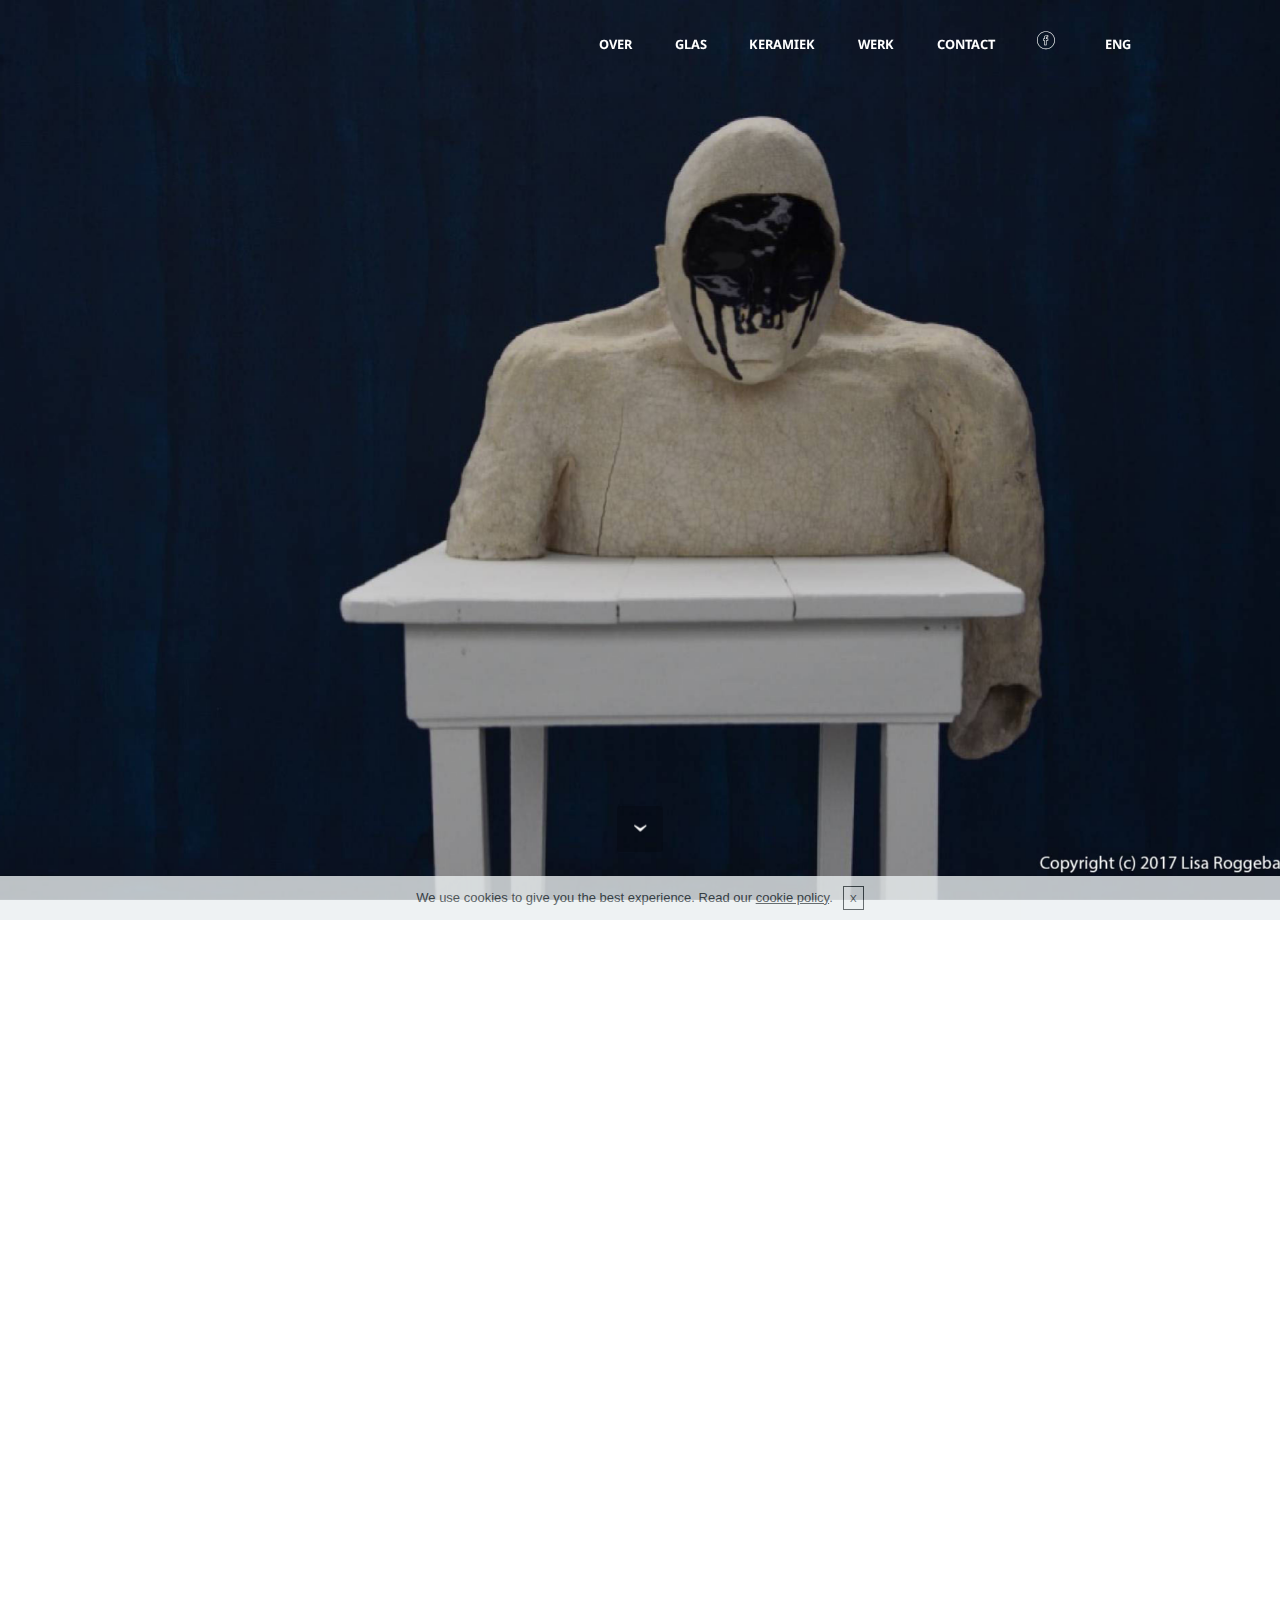
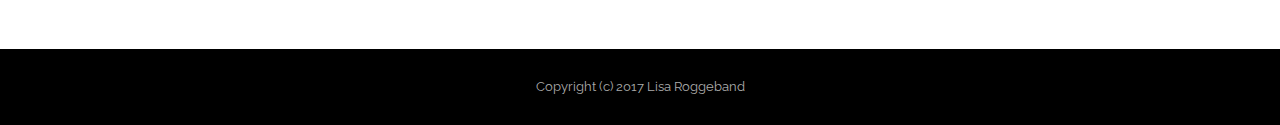
==== page3.html @ a07a929e "create github pages" ====
<!DOCTYPE html>
<html>
<head>
  <!-- Site made with Mobirise Website Builder v3.12.1, https://mobirise.com -->
  <meta charset="UTF-8">
  <meta http-equiv="X-UA-Compatible" content="IE=edge">
  <meta name="generator" content="Mobirise v3.12.1, mobirise.com">
  <meta name="viewport" content="width=device-width, initial-scale=1">
  <link rel="shortcut icon" href="assets/images/logo-v12.png" type="image/x-icon">
  <meta name="description" content="FRAGMENTATION, WORK , SCULPTURES
Copyright (c) 2017 Lisa Roggeband
">
  <title>WORKS</title>
  <link rel="stylesheet" href="https://fonts.googleapis.com/css?family=Lora:400,700,400italic,700italic&amp;subset=latin">
  <link rel="stylesheet" href="https://fonts.googleapis.com/css?family=Montserrat:400,700">
  <link rel="stylesheet" href="https://fonts.googleapis.com/css?family=Raleway:100,100i,200,200i,300,300i,400,400i,500,500i,600,600i,700,700i,800,800i,900,900i">
  <link rel="stylesheet" href="assets/bootstrap-material-design-font/css/material.css">
  <link rel="stylesheet" href="assets/et-line-font-plugin/style.css">
  <link rel="stylesheet" href="assets/tether/tether.min.css">
  <link rel="stylesheet" href="assets/bootstrap/css/bootstrap.min.css">
  <link rel="stylesheet" href="assets/dropdown/css/style.css">
  <link rel="stylesheet" href="assets/animate.css/animate.min.css">
  <link rel="stylesheet" href="assets/theme/css/style.css">
  <link rel="stylesheet" href="assets/mobirise/css/mbr-additional.css" type="text/css">
  
  
  
</head>
<body>

<!-- Google Analytics -->
<script>
  (function(i,s,o,g,r,a,m){i['GoogleAnalyticsObject']=r;i[r]=i[r]||function(){
  (i[r].q=i[r].q||[]).push(arguments)},i[r].l=1*new Date();a=s.createElement(o),
  m=s.getElementsByTagName(o)[0];a.async=1;a.src=g;m.parentNode.insertBefore(a,m)
  })(window,document,'script','https://www.google-analytics.com/analytics.js','ga');

  ga('create', 'UA-92955575-1', 'auto');
  ga('send', 'pageview');

</script>
<!-- /Google Analytics -->


<section id="menu-11">

    <nav class="navbar navbar-dropdown bg-color transparent navbar-fixed-top">
        <div class="container">

            <div class="mbr-table">
                
                <div class="mbr-table-cell">

                    <button class="navbar-toggler pull-xs-right hidden-md-up" type="button" data-toggle="collapse" data-target="#exCollapsingNavbar">
                        <div class="hamburger-icon"></div>
                    </button>

                    <ul class="nav-dropdown collapse pull-xs-right nav navbar-nav navbar-toggleable-sm" id="exCollapsingNavbar"><li class="nav-item"><a class="nav-link link" href="index.html">OVER</a></li><li class="nav-item"><a class="nav-link link" href="page1.html" aria-expanded="false">GLAS</a></li><li class="nav-item"><a class="nav-link link" href="page2.html" aria-expanded="false">KERAMIEK</a></li><li class="nav-item"><a class="nav-link link" href="page3.html" aria-expanded="false">WERK</a></li><li class="nav-item"><a class="nav-link link" href="index.html#form1-2" aria-expanded="false">CONTACT</a></li><li class="nav-item"><a class="nav-link link" href="index.html#form1-2" aria-expanded="false"><span class="etl-icon icon-facebook mbr-iconfont mbr-iconfont-btn"></span></a></li><li class="nav-item"><a class="nav-link link" href="index.html#form1-2" aria-expanded="false">ENG</a></li><li class="nav-item"><a class="nav-link link" href="index.html#form1-2" aria-expanded="false"></a></li></ul>
                    <button hidden="" class="navbar-toggler navbar-close" type="button" data-toggle="collapse" data-target="#exCollapsingNavbar">
                        <div class="close-icon"></div>
                    </button>

                </div>
            </div>

        </div>
    </nav>

</section>

<section class="engine"><a rel="external" href="https://mobirise.com">Site Creator</a></section><section class="mbr-section mbr-section-hero mbr-section-full mbr-parallax-background mbr-section-with-arrow mbr-after-navbar" id="header1-13" style="background-image: url(assets/images/website-lisa-8.jpg);">

    

    <div class="mbr-table-cell">

        <div class="container">
            <div class="row">
                <div class="mbr-section col-md-10">

                    
                    
                    
                </div>
            </div>
        </div>
    </div>

    <div class="mbr-arrow mbr-arrow-floating" aria-hidden="true"><a href="#msg-box5-14"><i class="mbr-arrow-icon"></i></a></div>

</section>

<section class="mbr-section" id="msg-box5-14" style="background-color: rgb(255, 255, 255); padding-top: 0px; padding-bottom: 0px;">

    
    <div class="container">
        <div class="row">
            <div class="mbr-table-md-up">

              

              <div class="mbr-table-cell col-md-5 text-xs-center text-md-right content-size">
                  <h3 class="mbr-section-title display-2"><span style="font-weight: normal;"><em>Zelfportret -&nbsp;</em>2016<br>Keramiek en hout</span></h3>
                  

                  
              </div>


              


              <div class="mbr-table-cell mbr-left-padding-md-up mbr-valign-top col-md-7 image-size" style="width: 50%;">
                  <div class="mbr-figure"><img src="assets/images/website-lisa-9.jpg"></div>
              </div>

            </div>
        </div>
    </div>

</section>

<footer class="mbr-small-footer mbr-section mbr-section-nopadding" id="footer1-12" style="background-color: rgb(0, 0, 0); padding-top: 1.75rem; padding-bottom: 1.75rem;">
    
    <div class="container">
        <p class="text-xs-center">Copyright (c) 2017 Lisa Roggeband</p>
    </div>
</footer>


  <script src="assets/web/assets/jquery/jquery.min.js"></script>
  <script src="assets/tether/tether.min.js"></script>
  <script src="assets/bootstrap/js/bootstrap.min.js"></script>
  <script src="assets/smooth-scroll/smooth-scroll.js"></script>
  <script src="assets/cookies-alert-plugin/cookies-alert-core.js"></script>
  <script src="assets/cookies-alert-plugin/cookies-alert-script.js"></script>
  <script src="assets/dropdown/js/script.min.js"></script>
  <script src="assets/touch-swipe/jquery.touch-swipe.min.js"></script>
  <script src="assets/viewport-checker/jquery.viewportchecker.js"></script>
  <script src="assets/jarallax/jarallax.js"></script>
  <script src="assets/theme/js/script.js"></script>
  
  
  <input name="animation" type="hidden">
  <input name="cookieData" type="hidden" data-cookie-text="We use cookies to give you the best experience. Read our <a href='privacy.html'>cookie policy</a>.">
  </body>
</html>
---- assets/bootstrap-material-design-font/css/material.css ----
@font-face {
  font-family: 'Material-Design-Icons';
  src: url('../fonts/Material-Design-Icons.eot?3ocs8m');
  src: url('../fonts/Material-Design-Icons.eot?#iefix3ocs8m') format('embedded-opentype'), url('../fonts/Material-Design-Icons.woff?3ocs8m') format('woff'), url('../fonts/Material-Design-Icons.ttf?3ocs8m') format('truetype'), url('../fonts/Material-Design-Icons.svg?3ocs8m#Material-Design-Icons') format('svg');
  font-weight: normal;
  font-style: normal;
}
[class^="mdi-"],
[class*="mdi-"] {
  speak: none;
  display: inline-block;
  font-style: normal;
  font-variant:normal;
  font-weight:normal;
  /*font-size:24px;*/
  line-height:1;
  font-family:'Material-Design-Icons' !important;
  text-rendering: auto;
  
  -webkit-font-smoothing: antialiased;
  -moz-osx-font-smoothing: grayscale;
  -webkit-transform: translate(0, 0);
      -ms-transform: translate(0, 0);
          transform: translate(0, 0);
}
[class^="mdi-"]:before,
[class*="mdi-"]:before {
  display: inline-block;
  speak: none;
  text-decoration: inherit;
}
[class^="mdi-"].pull-left,
[class*="mdi-"].pull-left {
  margin-right: .3em;
}
[class^="mdi-"].pull-right,
[class*="mdi-"].pull-right {
  margin-left: .3em;
}
[class^="mdi-"].mdi-lg:before,
[class*="mdi-"].mdi-lg:before,
[class^="mdi-"].mdi-lg:after,
[class*="mdi-"].mdi-lg:after {
  font-size: 1.33333333em;
  line-height: 0.75em;
  vertical-align: -15%;
}
[class^="mdi-"].mdi-2x:before,
[class*="mdi-"].mdi-2x:before,
[class^="mdi-"].mdi-2x:after,
[class*="mdi-"].mdi-2x:after {
  font-size: 2em;
}
[class^="mdi-"].mdi-3x:before,
[class*="mdi-"].mdi-3x:before,
[class^="mdi-"].mdi-3x:after,
[class*="mdi-"].mdi-3x:after {
  font-size: 3em;
}
[class^="mdi-"].mdi-4x:before,
[class*="mdi-"].mdi-4x:before,
[class^="mdi-"].mdi-4x:after,
[class*="mdi-"].mdi-4x:after {
  font-size: 4em;
}
[class^="mdi-"].mdi-5x:before,
[class*="mdi-"].mdi-5x:before,
[class^="mdi-"].mdi-5x:after,
[class*="mdi-"].mdi-5x:after {
  font-size: 5em;
}
[class^="mdi-device-signal-cellular-"]:after,
[class^="mdi-device-battery-"]:after,
[class^="mdi-device-battery-charging-"]:after,
[class^="mdi-device-signal-cellular-connected-no-internet-"]:after,
[class^="mdi-device-signal-wifi-"]:after,
[class^="mdi-device-signal-wifi-statusbar-not-connected"]:after,
.mdi-device-network-wifi:after {
  opacity: .3;
  position: absolute;
  left: 0;
  top: 0;
  z-index: 1;
  display: inline-block;
  speak: none;
  text-decoration: inherit;
}
[class^="mdi-device-signal-cellular-"]:after {
  content: "\e758";
}
[class^="mdi-device-battery-"]:after {
  content: "\e735";
}
[class^="mdi-device-battery-charging-"]:after {
  content: "\e733";
}
[class^="mdi-device-signal-cellular-connected-no-internet-"]:after {
  content: "\e75d";
}
[class^="mdi-device-signal-wifi-"]:after,
.mdi-device-network-wifi:after {
  content: "\e765";
}
[class^="mdi-device-signal-wifi-statusbasr-not-connected"]:after {
  content: "\e8f7";
}
.mdi-device-signal-cellular-off:after,
.mdi-device-signal-cellular-null:after,
.mdi-device-signal-cellular-no-sim:after,
.mdi-device-signal-wifi-off:after,
.mdi-device-signal-wifi-4-bar:after,
.mdi-device-signal-cellular-4-bar:after,
.mdi-device-battery-alert:after,
.mdi-device-signal-cellular-connected-no-internet-4-bar:after,
.mdi-device-battery-std:after,
.mdi-device-battery-full .mdi-device-battery-unknown:after {
  content: "";
}
.mdi-fw {
  width: 1.28571429em;
  text-align: center;
}
.mdi-ul {
  padding-left: 0;
  margin-left: 2.14285714em;
  list-style-type: none;
}
.mdi-ul > li {
  position: relative;
}
.mdi-li {
  position: absolute;
  left: -2.14285714em;
  width: 2.14285714em;
  top: 0.14285714em;
  text-align: center;
}
.mdi-li.mdi-lg {
  left: -1.85714286em;
}
.mdi-border {
  padding: .2em .25em .15em;
  border: solid 0.08em #eeeeee;
  border-radius: .1em;
}
.mdi-spin {
  -webkit-animation: mdi-spin 2s infinite linear;
  animation: mdi-spin 2s infinite linear;
  -webkit-transform-origin: 50% 50%;
  -ms-transform-origin: 50% 50%;
      transform-origin: 50% 50%;
}
.mdi-pulse {
  -webkit-animation: mdi-spin 1s steps(8) infinite;
  animation: mdi-spin 1s steps(8) infinite;
  -webkit-transform-origin: 50% 50%;
  -ms-transform-origin: 50% 50%;
      transform-origin: 50% 50%;
}
@-webkit-keyframes mdi-spin {
  0% {
    -webkit-transform: rotate(0deg);
    transform: rotate(0deg);
  }
  100% {
    -webkit-transform: rotate(359deg);
    transform: rotate(359deg);
  }
}
@keyframes mdi-spin {
  0% {
    -webkit-transform: rotate(0deg);
    transform: rotate(0deg);
  }
  100% {
    -webkit-transform: rotate(359deg);
    transform: rotate(359deg);
  }
}
.mdi-rotate-90 {
  filter: progid:DXImageTransform.Microsoft.BasicImage(rotation=1);
  -webkit-transform: rotate(90deg);
  -ms-transform: rotate(90deg);
  transform: rotate(90deg);
}
.mdi-rotate-180 {
  filter: progid:DXImageTransform.Microsoft.BasicImage(rotation=2);
  -webkit-transform: rotate(180deg);
  -ms-transform: rotate(180deg);
  transform: rotate(180deg);
}
.mdi-rotate-270 {
  filter: progid:DXImageTransform.Microsoft.BasicImage(rotation=3);
  -webkit-transform: rotate(270deg);
  -ms-transform: rotate(270deg);
  transform: rotate(270deg);
}
.mdi-flip-horizontal {
  filter: progid:DXImageTransform.Microsoft.BasicImage(rotation=0, mirror=1);
  -webkit-transform: scale(-1, 1);
  -ms-transform: scale(-1, 1);
  transform: scale(-1, 1);
}
.mdi-flip-vertical {
  filter: progid:DXImageTransform.Microsoft.BasicImage(rotation=2, mirror=1);
  -webkit-transform: scale(1, -1);
  -ms-transform: scale(1, -1);
  transform: scale(1, -1);
}
:root .mdi-rotate-90,
:root .mdi-rotate-180,
:root .mdi-rotate-270,
:root .mdi-flip-horizontal,
:root .mdi-flip-vertical {
  -webkit-filter: none;
          filter: none;
}
.mdi-stack {
  position: relative;
  display: inline-block;
  width: 2em;
  height: 2em;
  line-height: 2em;
  vertical-align: middle;
}
.mdi-stack-1x,
.mdi-stack-2x {
  position: absolute;
  left: 0;
  width: 100%;
  text-align: center;
}
.mdi-stack-1x {
  line-height: inherit;
}
.mdi-stack-2x {
  font-size: 2em;
}
.mdi-inverse {
  color: #ffffff;
}
/* Start Icons */
.mdi-action-3d-rotation:before {
  content: "\e600";
}
.mdi-action-accessibility:before {
  content: "\e601";
}
.mdi-action-account-balance-wallet:before {
  content: "\e602";
}
.mdi-action-account-balance:before {
  content: "\e603";
}
.mdi-action-account-box:before {
  content: "\e604";
}
.mdi-action-account-child:before {
  content: "\e605";
}
.mdi-action-account-circle:before {
  content: "\e606";
}
.mdi-action-add-shopping-cart:before {
  content: "\e607";
}
.mdi-action-alarm-add:before {
  content: "\e608";
}
.mdi-action-alarm-off:before {
  content: "\e609";
}
.mdi-action-alarm-on:before {
  content: "\e60a";
}
.mdi-action-alarm:before {
  content: "\e60b";
}
.mdi-action-android:before {
  content: "\e60c";
}
.mdi-action-announcement:before {
  content: "\e60d";
}
.mdi-action-aspect-ratio:before {
  content: "\e60e";
}
.mdi-action-assessment:before {
  content: "\e60f";
}
.mdi-action-assignment-ind:before {
  content: "\e610";
}
.mdi-action-assignment-late:before {
  content: "\e611";
}
.mdi-action-assignment-return:before {
  content: "\e612";
}
.mdi-action-assignment-returned:before {
  content: "\e613";
}
.mdi-action-assignment-turned-in:before {
  content: "\e614";
}
.mdi-action-assignment:before {
  content: "\e615";
}
.mdi-action-autorenew:before {
  content: "\e616";
}
.mdi-action-backup:before {
  content: "\e617";
}
.mdi-action-book:before {
  content: "\e618";
}
.mdi-action-bookmark-outline:before {
  content: "\e619";
}
.mdi-action-bookmark:before {
  content: "\e61a";
}
.mdi-action-bug-report:before {
  content: "\e61b";
}
.mdi-action-cached:before {
  content: "\e61c";
}
.mdi-action-check-circle:before {
  content: "\e61d";
}
.mdi-action-class:before {
  content: "\e61e";
}
.mdi-action-credit-card:before {
  content: "\e61f";
}
.mdi-action-dashboard:before {
  content: "\e620";
}
.mdi-action-delete:before {
  content: "\e621";
}
.mdi-action-description:before {
  content: "\e622";
}
.mdi-action-dns:before {
  content: "\e623";
}
.mdi-action-done-all:before {
  content: "\e624";
}
.mdi-action-done:before {
  content: "\e625";
}
.mdi-action-event:before {
  content: "\e626";
}
.mdi-action-exit-to-app:before {
  content: "\e627";
}
.mdi-action-explore:before {
  content: "\e628";
}
.mdi-action-extension:before {
  content: "\e629";
}
.mdi-action-face-unlock:before {
  content: "\e62a";
}
.mdi-action-favorite-outline:before {
  content: "\e62b";
}
.mdi-action-favorite:before {
  content: "\e62c";
}
.mdi-action-find-in-page:before {
  content: "\e62d";
}
.mdi-action-find-replace:before {
  content: "\e62e";
}
.mdi-action-flip-to-back:before {
  content: "\e62f";
}
.mdi-action-flip-to-front:before {
  content: "\e630";
}
.mdi-action-get-app:before {
  content: "\e631";
}
.mdi-action-grade:before {
  content: "\e632";
}
.mdi-action-group-work:before {
  content: "\e633";
}
.mdi-action-help:before {
  content: "\e634";
}
.mdi-action-highlight-remove:before {
  content: "\e635";
}
.mdi-action-history:before {
  content: "\e636";
}
.mdi-action-home:before {
  content: "\e637";
}
.mdi-action-https:before {
  content: "\e638";
}
.mdi-action-info-outline:before {
  content: "\e639";
}
.mdi-action-info:before {
  content: "\e63a";
}
.mdi-action-input:before {
  content: "\e63b";
}
.mdi-action-invert-colors:before {
  content: "\e63c";
}
.mdi-action-label-outline:before {
  content: "\e63d";
}
.mdi-action-label:before {
  content: "\e63e";
}
.mdi-action-language:before {
  content: "\e63f";
}
.mdi-action-launch:before {
  content: "\e640";
}
.mdi-action-list:before {
  content: "\e641";
}
.mdi-action-lock-open:before {
  content: "\e642";
}
.mdi-action-lock-outline:before {
  content: "\e643";
}
.mdi-action-lock:before {
  content: "\e644";
}
.mdi-action-loyalty:before {
  content: "\e645";
}
.mdi-action-markunread-mailbox:before {
  content: "\e646";
}
.mdi-action-note-add:before {
  content: "\e647";
}
.mdi-action-open-in-browser:before {
  content: "\e648";
}
.mdi-action-open-in-new:before {
  content: "\e649";
}
.mdi-action-open-with:before {
  content: "\e64a";
}
.mdi-action-pageview:before {
  content: "\e64b";
}
.mdi-action-payment:before {
  content: "\e64c";
}
.mdi-action-perm-camera-mic:before {
  content: "\e64d";
}
.mdi-action-perm-contact-cal:before {
  content: "\e64e";
}
.mdi-action-perm-data-setting:before {
  content: "\e64f";
}
.mdi-action-perm-device-info:before {
  content: "\e650";
}
.mdi-action-perm-identity:before {
  content: "\e651";
}
.mdi-action-perm-media:before {
  content: "\e652";
}
.mdi-action-perm-phone-msg:before {
  content: "\e653";
}
.mdi-action-perm-scan-wifi:before {
  content: "\e654";
}
.mdi-action-picture-in-picture:before {
  content: "\e655";
}
.mdi-action-polymer:before {
  content: "\e656";
}
.mdi-action-print:before {
  content: "\e657";
}
.mdi-action-query-builder:before {
  content: "\e658";
}
.mdi-action-question-answer:before {
  content: "\e659";
}
.mdi-action-receipt:before {
  content: "\e65a";
}
.mdi-action-redeem:before {
  content: "\e65b";
}
.mdi-action-reorder:before {
  content: "\e65c";
}
.mdi-action-report-problem:before {
  content: "\e65d";
}
.mdi-action-restore:before {
  content: "\e65e";
}
.mdi-action-room:before {
  content: "\e65f";
}
.mdi-action-schedule:before {
  content: "\e660";
}
.mdi-action-search:before {
  content: "\e661";
}
.mdi-action-settings-applications:before {
  content: "\e662";
}
.mdi-action-settings-backup-restore:before {
  content: "\e663";
}
.mdi-action-settings-bluetooth:before {
  content: "\e664";
}
.mdi-action-settings-cell:before {
  content: "\e665";
}
.mdi-action-settings-display:before {
  content: "\e666";
}
.mdi-action-settings-ethernet:before {
  content: "\e667";
}
.mdi-action-settings-input-antenna:before {
  content: "\e668";
}
.mdi-action-settings-input-component:before {
  content: "\e669";
}
.mdi-action-settings-input-composite:before {
  content: "\e66a";
}
.mdi-action-settings-input-hdmi:before {
  content: "\e66b";
}
.mdi-action-settings-input-svideo:before {
  content: "\e66c";
}
.mdi-action-settings-overscan:before {
  content: "\e66d";
}
.mdi-action-settings-phone:before {
  content: "\e66e";
}
.mdi-action-settings-power:before {
  content: "\e66f";
}
.mdi-action-settings-remote:before {
  content: "\e670";
}
.mdi-action-settings-voice:before {
  content: "\e671";
}
.mdi-action-settings:before {
  content: "\e672";
}
.mdi-action-shop-two:before {
  content: "\e673";
}
.mdi-action-shop:before {
  content: "\e674";
}
.mdi-action-shopping-basket:before {
  content: "\e675";
}
.mdi-action-shopping-cart:before {
  content: "\e676";
}
.mdi-action-speaker-notes:before {
  content: "\e677";
}
.mdi-action-spellcheck:before {
  content: "\e678";
}
.mdi-action-star-rate:before {
  content: "\e679";
}
.mdi-action-stars:before {
  content: "\e67a";
}
.mdi-action-store:before {
  content: "\e67b";
}
.mdi-action-subject:before {
  content: "\e67c";
}
.mdi-action-supervisor-account:before {
  content: "\e67d";
}
.mdi-action-swap-horiz:before {
  content: "\e67e";
}
.mdi-action-swap-vert-circle:before {
  content: "\e67f";
}
.mdi-action-swap-vert:before {
  content: "\e680";
}
.mdi-action-system-update-tv:before {
  content: "\e681";
}
.mdi-action-tab-unselected:before {
  content: "\e682";
}
.mdi-action-tab:before {
  content: "\e683";
}
.mdi-action-theaters:before {
  content: "\e684";
}
.mdi-action-thumb-down:before {
  content: "\e685";
}
.mdi-action-thumb-up:before {
  content: "\e686";
}
.mdi-action-thumbs-up-down:before {
  content: "\e687";
}
.mdi-action-toc:before {
  content: "\e688";
}
.mdi-action-today:before {
  content: "\e689";
}
.mdi-action-track-changes:before {
  content: "\e68a";
}
.mdi-action-translate:before {
  content: "\e68b";
}
.mdi-action-trending-down:before {
  content: "\e68c";
}
.mdi-action-trending-neutral:before {
  content: "\e68d";
}
.mdi-action-trending-up:before {
  content: "\e68e";
}
.mdi-action-turned-in-not:before {
  content: "\e68f";
}
.mdi-action-turned-in:before {
  content: "\e690";
}
.mdi-action-verified-user:before {
  content: "\e691";
}
.mdi-action-view-agenda:before {
  content: "\e692";
}
.mdi-action-view-array:before {
  content: "\e693";
}
.mdi-action-view-carousel:before {
  content: "\e694";
}
.mdi-action-view-column:before {
  content: "\e695";
}
.mdi-action-view-day:before {
  content: "\e696";
}
.mdi-action-view-headline:before {
  content: "\e697";
}
.mdi-action-view-list:before {
  content: "\e698";
}
.mdi-action-view-module:before {
  content: "\e699";
}
.mdi-action-view-quilt:before {
  content: "\e69a";
}
.mdi-action-view-stream:before {
  content: "\e69b";
}
.mdi-action-view-week:before {
  content: "\e69c";
}
.mdi-action-visibility-off:before {
  content: "\e69d";
}
.mdi-action-visibility:before {
  content: "\e69e";
}
.mdi-action-wallet-giftcard:before {
  content: "\e69f";
}
.mdi-action-wallet-membership:before {
  content: "\e6a0";
}
.mdi-action-wallet-travel:before {
  content: "\e6a1";
}
.mdi-action-work:before {
  content: "\e6a2";
}
.mdi-alert-error:before {
  content: "\e6a3";
}
.mdi-alert-warning:before {
  content: "\e6a4";
}
.mdi-av-album:before {
  content: "\e6a5";
}
.mdi-av-closed-caption:before {
  content: "\e6a6";
}
.mdi-av-equalizer:before {
  content: "\e6a7";
}
.mdi-av-explicit:before {
  content: "\e6a8";
}
.mdi-av-fast-forward:before {
  content: "\e6a9";
}
.mdi-av-fast-rewind:before {
  content: "\e6aa";
}
.mdi-av-games:before {
  content: "\e6ab";
}
.mdi-av-hearing:before {
  content: "\e6ac";
}
.mdi-av-high-quality:before {
  content: "\e6ad";
}
.mdi-av-loop:before {
  content: "\e6ae";
}
.mdi-av-mic-none:before {
  content: "\e6af";
}
.mdi-av-mic-off:before {
  content: "\e6b0";
}
.mdi-av-mic:before {
  content: "\e6b1";
}
.mdi-av-movie:before {
  content: "\e6b2";
}
.mdi-av-my-library-add:before {
  content: "\e6b3";
}
.mdi-av-my-library-books:before {
  content: "\e6b4";
}
.mdi-av-my-library-music:before {
  content: "\e6b5";
}
.mdi-av-new-releases:before {
  content: "\e6b6";
}
.mdi-av-not-interested:before {
  content: "\e6b7";
}
.mdi-av-pause-circle-fill:before {
  content: "\e6b8";
}
.mdi-av-pause-circle-outline:before {
  content: "\e6b9";
}
.mdi-av-pause:before {
  content: "\e6ba";
}
.mdi-av-play-arrow:before {
  content: "\e6bb";
}
.mdi-av-play-circle-fill:before {
  content: "\e6bc";
}
.mdi-av-play-circle-outline:before {
  content: "\e6bd";
}
.mdi-av-play-shopping-bag:before {
  content: "\e6be";
}
.mdi-av-playlist-add:before {
  content: "\e6bf";
}
.mdi-av-queue-music:before {
  content: "\e6c0";
}
.mdi-av-queue:before {
  content: "\e6c1";
}
.mdi-av-radio:before {
  content: "\e6c2";
}
.mdi-av-recent-actors:before {
  content: "\e6c3";
}
.mdi-av-repeat-one:before {
  content: "\e6c4";
}
.mdi-av-repeat:before {
  content: "\e6c5";
}
.mdi-av-replay:before {
  content: "\e6c6";
}
.mdi-av-shuffle:before {
  content: "\e6c7";
}
.mdi-av-skip-next:before {
  content: "\e6c8";
}
.mdi-av-skip-previous:before {
  content: "\e6c9";
}
.mdi-av-snooze:before {
  content: "\e6ca";
}
.mdi-av-stop:before {
  content: "\e6cb";
}
.mdi-av-subtitles:before {
  content: "\e6cc";
}
.mdi-av-surround-sound:before {
  content: "\e6cd";
}
.mdi-av-timer:before {
  content: "\e6ce";
}
.mdi-av-video-collection:before {
  content: "\e6cf";
}
.mdi-av-videocam-off:before {
  content: "\e6d0";
}
.mdi-av-videocam:before {
  content: "\e6d1";
}
.mdi-av-volume-down:before {
  content: "\e6d2";
}
.mdi-av-volume-mute:before {
  content: "\e6d3";
}
.mdi-av-volume-off:before {
  content: "\e6d4";
}
.mdi-av-volume-up:before {
  content: "\e6d5";
}
.mdi-av-web:before {
  content: "\e6d6";
}
.mdi-communication-business:before {
  content: "\e6d7";
}
.mdi-communication-call-end:before {
  content: "\e6d8";
}
.mdi-communication-call-made:before {
  content: "\e6d9";
}
.mdi-communication-call-merge:before {
  content: "\e6da";
}
.mdi-communication-call-missed:before {
  content: "\e6db";
}
.mdi-communication-call-received:before {
  content: "\e6dc";
}
.mdi-communication-call-split:before {
  content: "\e6dd";
}
.mdi-communication-call:before {
  content: "\e6de";
}
.mdi-communication-chat:before {
  content: "\e6df";
}
.mdi-communication-clear-all:before {
  content: "\e6e0";
}
.mdi-communication-comment:before {
  content: "\e6e1";
}
.mdi-communication-contacts:before {
  content: "\e6e2";
}
.mdi-communication-dialer-sip:before {
  content: "\e6e3";
}
.mdi-communication-dialpad:before {
  content: "\e6e4";
}
.mdi-communication-dnd-on:before {
  content: "\e6e5";
}
.mdi-communication-email:before {
  content: "\e6e6";
}
.mdi-communication-forum:before {
  content: "\e6e7";
}
.mdi-communication-import-export:before {
  content: "\e6e8";
}
.mdi-communication-invert-colors-off:before {
  content: "\e6e9";
}
.mdi-communication-invert-colors-on:before {
  content: "\e6ea";
}
.mdi-communication-live-help:before {
  content: "\e6eb";
}
.mdi-communication-location-off:before {
  content: "\e6ec";
}
.mdi-communication-location-on:before {
  content: "\e6ed";
}
.mdi-communication-message:before {
  content: "\e6ee";
}
.mdi-communication-messenger:before {
  content: "\e6ef";
}
.mdi-communication-no-sim:before {
  content: "\e6f0";
}
.mdi-communication-phone:before {
  content: "\e6f1";
}
.mdi-communication-portable-wifi-off:before {
  content: "\e6f2";
}
.mdi-communication-quick-contacts-dialer:before {
  content: "\e6f3";
}
.mdi-communication-quick-contacts-mail:before {
  content: "\e6f4";
}
.mdi-communication-ring-volume:before {
  content: "\e6f5";
}
.mdi-communication-stay-current-landscape:before {
  content: "\e6f6";
}
.mdi-communication-stay-current-portrait:before {
  content: "\e6f7";
}
.mdi-communication-stay-primary-landscape:before {
  content: "\e6f8";
}
.mdi-communication-stay-primary-portrait:before {
  content: "\e6f9";
}
.mdi-communication-swap-calls:before {
  content: "\e6fa";
}
.mdi-communication-textsms:before {
  content: "\e6fb";
}
.mdi-communication-voicemail:before {
  content: "\e6fc";
}
.mdi-communication-vpn-key:before {
  content: "\e6fd";
}
.mdi-content-add-box:before {
  content: "\e6fe";
}
.mdi-content-add-circle-outline:before {
  content: "\e6ff";
}
.mdi-content-add-circle:before {
  content: "\e700";
}
.mdi-content-add:before {
  content: "\e701";
}
.mdi-content-archive:before {
  content: "\e702";
}
.mdi-content-backspace:before {
  content: "\e703";
}
.mdi-content-block:before {
  content: "\e704";
}
.mdi-content-clear:before {
  content: "\e705";
}
.mdi-content-content-copy:before {
  content: "\e706";
}
.mdi-content-content-cut:before {
  content: "\e707";
}
.mdi-content-content-paste:before {
  content: "\e708";
}
.mdi-content-create:before {
  content: "\e709";
}
.mdi-content-drafts:before {
  content: "\e70a";
}
.mdi-content-filter-list:before {
  content: "\e70b";
}
.mdi-content-flag:before {
  content: "\e70c";
}
.mdi-content-forward:before {
  content: "\e70d";
}
.mdi-content-gesture:before {
  content: "\e70e";
}
.mdi-content-inbox:before {
  content: "\e70f";
}
.mdi-content-link:before {
  content: "\e710";
}
.mdi-content-mail:before {
  content: "\e711";
}
.mdi-content-markunread:before {
  content: "\e712";
}
.mdi-content-redo:before {
  content: "\e713";
}
.mdi-content-remove-circle-outline:before {
  content: "\e714";
}
.mdi-content-remove-circle:before {
  content: "\e715";
}
.mdi-content-remove:before {
  content: "\e716";
}
.mdi-content-reply-all:before {
  content: "\e717";
}
.mdi-content-reply:before {
  content: "\e718";
}
.mdi-content-report:before {
  content: "\e719";
}
.mdi-content-save:before {
  content: "\e71a";
}
.mdi-content-select-all:before {
  content: "\e71b";
}
.mdi-content-send:before {
  content: "\e71c";
}
.mdi-content-sort:before {
  content: "\e71d";
}
.mdi-content-text-format:before {
  content: "\e71e";
}
.mdi-content-undo:before {
  content: "\e71f";
}
.mdi-editor-attach-file:before {
  content: "\e776";
}
.mdi-editor-attach-money:before {
  content: "\e777";
}
.mdi-editor-border-all:before {
  content: "\e778";
}
.mdi-editor-border-bottom:before {
  content: "\e779";
}
.mdi-editor-border-clear:before {
  content: "\e77a";
}
.mdi-editor-border-color:before {
  content: "\e77b";
}
.mdi-editor-border-horizontal:before {
  content: "\e77c";
}
.mdi-editor-border-inner:before {
  content: "\e77d";
}
.mdi-editor-border-left:before {
  content: "\e77e";
}
.mdi-editor-border-outer:before {
  content: "\e77f";
}
.mdi-editor-border-right:before {
  content: "\e780";
}
.mdi-editor-border-style:before {
  content: "\e781";
}
.mdi-editor-border-top:before {
  content: "\e782";
}
.mdi-editor-border-vertical:before {
  content: "\e783";
}
.mdi-editor-format-align-center:before {
  content: "\e784";
}
.mdi-editor-format-align-justify:before {
  content: "\e785";
}
.mdi-editor-format-align-left:before {
  content: "\e786";
}
.mdi-editor-format-align-right:before {
  content: "\e787";
}
.mdi-editor-format-bold:before {
  content: "\e788";
}
.mdi-editor-format-clear:before {
  content: "\e789";
}
.mdi-editor-format-color-fill:before {
  content: "\e78a";
}
.mdi-editor-format-color-reset:before {
  content: "\e78b";
}
.mdi-editor-format-color-text:before {
  content: "\e78c";
}
.mdi-editor-format-indent-decrease:before {
  content: "\e78d";
}
.mdi-editor-format-indent-increase:before {
  content: "\e78e";
}
.mdi-editor-format-italic:before {
  content: "\e78f";
}
.mdi-editor-format-line-spacing:before {
  content: "\e790";
}
.mdi-editor-format-list-bulleted:before {
  content: "\e791";
}
.mdi-editor-format-list-numbered:before {
  content: "\e792";
}
.mdi-editor-format-paint:before {
  content: "\e793";
}
.mdi-editor-format-quote:before {
  content: "\e794";
}
.mdi-editor-format-size:before {
  content: "\e795";
}
.mdi-editor-format-strikethrough:before {
  content: "\e796";
}
.mdi-editor-format-textdirection-l-to-r:before {
  content: "\e797";
}
.mdi-editor-format-textdirection-r-to-l:before {
  content: "\e798";
}
.mdi-editor-format-underline:before {
  content: "\e799";
}
.mdi-editor-functions:before {
  content: "\e79a";
}
.mdi-editor-insert-chart:before {
  content: "\e79b";
}
.mdi-editor-insert-comment:before {
  content: "\e79c";
}
.mdi-editor-insert-drive-file:before {
  content: "\e79d";
}
.mdi-editor-insert-emoticon:before {
  content: "\e79e";
}
.mdi-editor-insert-invitation:before {
  content: "\e79f";
}
.mdi-editor-insert-link:before {
  content: "\e7a0";
}
.mdi-editor-insert-photo:before {
  content: "\e7a1";
}
.mdi-editor-merge-type:before {
  content: "\e7a2";
}
.mdi-editor-mode-comment:before {
  content: "\e7a3";
}
.mdi-editor-mode-edit:before {
  content: "\e7a4";
}
.mdi-editor-publish:before {
  content: "\e7a5";
}
.mdi-editor-vertical-align-bottom:before {
  content: "\e7a6";
}
.mdi-editor-vertical-align-center:before {
  content: "\e7a7";
}
.mdi-editor-vertical-align-top:before {
  content: "\e7a8";
}
.mdi-editor-wrap-text:before {
  content: "\e7a9";
}
.mdi-file-attachment:before {
  content: "\e7aa";
}
.mdi-file-cloud-circle:before {
  content: "\e7ab";
}
.mdi-file-cloud-done:before {
  content: "\e7ac";
}
.mdi-file-cloud-download:before {
  content: "\e7ad";
}
.mdi-file-cloud-off:before {
  content: "\e7ae";
}
.mdi-file-cloud-queue:before {
  content: "\e7af";
}
.mdi-file-cloud-upload:before {
  content: "\e7b0";
}
.mdi-file-cloud:before {
  content: "\e7b1";
}
.mdi-file-file-download:before {
  content: "\e7b2";
}
.mdi-file-file-upload:before {
  content: "\e7b3";
}
.mdi-file-folder-open:before {
  content: "\e7b4";
}
.mdi-file-folder-shared:before {
  content: "\e7b5";
}
.mdi-file-folder:before {
  content: "\e7b6";
}
.mdi-device-access-alarm:before {
  content: "\e720";
}
.mdi-device-access-alarms:before {
  content: "\e721";
}
.mdi-device-access-time:before {
  content: "\e722";
}
.mdi-device-add-alarm:before {
  content: "\e723";
}
.mdi-device-airplanemode-off:before {
  content: "\e724";
}
.mdi-device-airplanemode-on:before {
  content: "\e725";
}
.mdi-device-battery-20:before {
  content: "\e726";
}
.mdi-device-battery-30:before {
  content: "\e727";
}
.mdi-device-battery-50:before {
  content: "\e728";
}
.mdi-device-battery-60:before {
  content: "\e729";
}
.mdi-device-battery-80:before {
  content: "\e72a";
}
.mdi-device-battery-90:before {
  content: "\e72b";
}
.mdi-device-battery-alert:before {
  content: "\e72c";
}
.mdi-device-battery-charging-20:before {
  content: "\e72d";
}
.mdi-device-battery-charging-30:before {
  content: "\e72e";
}
.mdi-device-battery-charging-50:before {
  content: "\e72f";
}
.mdi-device-battery-charging-60:before {
  content: "\e730";
}
.mdi-device-battery-charging-80:before {
  content: "\e731";
}
.mdi-device-battery-charging-90:before {
  content: "\e732";
}
.mdi-device-battery-charging-full:before {
  content: "\e733";
}
.mdi-device-battery-full:before {
  content: "\e734";
}
.mdi-device-battery-std:before {
  content: "\e735";
}
.mdi-device-battery-unknown:before {
  content: "\e736";
}
.mdi-device-bluetooth-connected:before {
  content: "\e737";
}
.mdi-device-bluetooth-disabled:before {
  content: "\e738";
}
.mdi-device-bluetooth-searching:before {
  content: "\e739";
}
.mdi-device-bluetooth:before {
  content: "\e73a";
}
.mdi-device-brightness-auto:before {
  content: "\e73b";
}
.mdi-device-brightness-high:before {
  content: "\e73c";
}
.mdi-device-brightness-low:before {
  content: "\e73d";
}
.mdi-device-brightness-medium:before {
  content: "\e73e";
}
.mdi-device-data-usage:before {
  content: "\e73f";
}
.mdi-device-developer-mode:before {
  content: "\e740";
}
.mdi-device-devices:before {
  content: "\e741";
}
.mdi-device-dvr:before {
  content: "\e742";
}
.mdi-device-gps-fixed:before {
  content: "\e743";
}
.mdi-device-gps-not-fixed:before {
  content: "\e744";
}
.mdi-device-gps-off:before {
  content: "\e745";
}
.mdi-device-location-disabled:before {
  content: "\e746";
}
.mdi-device-location-searching:before {
  content: "\e747";
}
.mdi-device-multitrack-audio:before {
  content: "\e748";
}
.mdi-device-network-cell:before {
  content: "\e749";
}
.mdi-device-network-wifi:before {
  content: "\e74a";
}
.mdi-device-nfc:before {
  content: "\e74b";
}
.mdi-device-now-wallpaper:before {
  content: "\e74c";
}
.mdi-device-now-widgets:before {
  content: "\e74d";
}
.mdi-device-screen-lock-landscape:before {
  content: "\e74e";
}
.mdi-device-screen-lock-portrait:before {
  content: "\e74f";
}
.mdi-device-screen-lock-rotation:before {
  content: "\e750";
}
.mdi-device-screen-rotation:before {
  content: "\e751";
}
.mdi-device-sd-storage:before {
  content: "\e752";
}
.mdi-device-settings-system-daydream:before {
  content: "\e753";
}
.mdi-device-signal-cellular-0-bar:before {
  content: "\e754";
}
.mdi-device-signal-cellular-1-bar:before {
  content: "\e755";
}
.mdi-device-signal-cellular-2-bar:before {
  content: "\e756";
}
.mdi-device-signal-cellular-3-bar:before {
  content: "\e757";
}
.mdi-device-signal-cellular-4-bar:before {
  content: "\e758";
}
.mdi-signal-wifi-statusbar-connected-no-internet-after:before {
  content: "\e8f6";
}
.mdi-device-signal-cellular-connected-no-internet-0-bar:before {
  content: "\e759";
}
.mdi-device-signal-cellular-connected-no-internet-1-bar:before {
  content: "\e75a";
}
.mdi-device-signal-cellular-connected-no-internet-2-bar:before {
  content: "\e75b";
}
.mdi-device-signal-cellular-connected-no-internet-3-bar:before {
  content: "\e75c";
}
.mdi-device-signal-cellular-connected-no-internet-4-bar:before {
  content: "\e75d";
}
.mdi-device-signal-cellular-no-sim:before {
  content: "\e75e";
}
.mdi-device-signal-cellular-null:before {
  content: "\e75f";
}
.mdi-device-signal-cellular-off:before {
  content: "\e760";
}
.mdi-device-signal-wifi-0-bar:before {
  content: "\e761";
}
.mdi-device-signal-wifi-1-bar:before {
  content: "\e762";
}
.mdi-device-signal-wifi-2-bar:before {
  content: "\e763";
}
.mdi-device-signal-wifi-3-bar:before {
  content: "\e764";
}
.mdi-device-signal-wifi-4-bar:before {
  content: "\e765";
}
.mdi-device-signal-wifi-off:before {
  content: "\e766";
}
.mdi-device-signal-wifi-statusbar-1-bar:before {
  content: "\e767";
}
.mdi-device-signal-wifi-statusbar-2-bar:before {
  content: "\e768";
}
.mdi-device-signal-wifi-statusbar-3-bar:before {
  content: "\e769";
}
.mdi-device-signal-wifi-statusbar-4-bar:before {
  content: "\e76a";
}
.mdi-device-signal-wifi-statusbar-connected-no-internet-:before {
  content: "\e76b";
}
.mdi-device-signal-wifi-statusbar-connected-no-internet:before {
  content: "\e76f";
}
.mdi-device-signal-wifi-statusbar-connected-no-internet-2:before {
  content: "\e76c";
}
.mdi-device-signal-wifi-statusbar-connected-no-internet-3:before {
  content: "\e76d";
}
.mdi-device-signal-wifi-statusbar-connected-no-internet-4:before {
  content: "\e76e";
}
.mdi-signal-wifi-statusbar-not-connected-after:before {
  content: "\e8f7";
}
.mdi-device-signal-wifi-statusbar-not-connected:before {
  content: "\e770";
}
.mdi-device-signal-wifi-statusbar-null:before {
  content: "\e771";
}
.mdi-device-storage:before {
  content: "\e772";
}
.mdi-device-usb:before {
  content: "\e773";
}
.mdi-device-wifi-lock:before {
  content: "\e774";
}
.mdi-device-wifi-tethering:before {
  content: "\e775";
}
.mdi-hardware-cast-connected:before {
  content: "\e7b7";
}
.mdi-hardware-cast:before {
  content: "\e7b8";
}
.mdi-hardware-computer:before {
  content: "\e7b9";
}
.mdi-hardware-desktop-mac:before {
  content: "\e7ba";
}
.mdi-hardware-desktop-windows:before {
  content: "\e7bb";
}
.mdi-hardware-dock:before {
  content: "\e7bc";
}
.mdi-hardware-gamepad:before {
  content: "\e7bd";
}
.mdi-hardware-headset-mic:before {
  content: "\e7be";
}
.mdi-hardware-headset:before {
  content: "\e7bf";
}
.mdi-hardware-keyboard-alt:before {
  content: "\e7c0";
}
.mdi-hardware-keyboard-arrow-down:before {
  content: "\e7c1";
}
.mdi-hardware-keyboard-arrow-left:before {
  content: "\e7c2";
}
.mdi-hardware-keyboard-arrow-right:before {
  content: "\e7c3";
}
.mdi-hardware-keyboard-arrow-up:before {
  content: "\e7c4";
}
.mdi-hardware-keyboard-backspace:before {
  content: "\e7c5";
}
.mdi-hardware-keyboard-capslock:before {
  content: "\e7c6";
}
.mdi-hardware-keyboard-control:before {
  content: "\e7c7";
}
.mdi-hardware-keyboard-hide:before {
  content: "\e7c8";
}
.mdi-hardware-keyboard-return:before {
  content: "\e7c9";
}
.mdi-hardware-keyboard-tab:before {
  content: "\e7ca";
}
.mdi-hardware-keyboard-voice:before {
  content: "\e7cb";
}
.mdi-hardware-keyboard:before {
  content: "\e7cc";
}
.mdi-hardware-laptop-chromebook:before {
  content: "\e7cd";
}
.mdi-hardware-laptop-mac:before {
  content: "\e7ce";
}
.mdi-hardware-laptop-windows:before {
  content: "\e7cf";
}
.mdi-hardware-laptop:before {
  content: "\e7d0";
}
.mdi-hardware-memory:before {
  content: "\e7d1";
}
.mdi-hardware-mouse:before {
  content: "\e7d2";
}
.mdi-hardware-phone-android:before {
  content: "\e7d3";
}
.mdi-hardware-phone-iphone:before {
  content: "\e7d4";
}
.mdi-hardware-phonelink-off:before {
  content: "\e7d5";
}
.mdi-hardware-phonelink:before {
  content: "\e7d6";
}
.mdi-hardware-security:before {
  content: "\e7d7";
}
.mdi-hardware-sim-card:before {
  content: "\e7d8";
}
.mdi-hardware-smartphone:before {
  content: "\e7d9";
}
.mdi-hardware-speaker:before {
  content: "\e7da";
}
.mdi-hardware-tablet-android:before {
  content: "\e7db";
}
.mdi-hardware-tablet-mac:before {
  content: "\e7dc";
}
.mdi-hardware-tablet:before {
  content: "\e7dd";
}
.mdi-hardware-tv:before {
  content: "\e7de";
}
.mdi-hardware-watch:before {
  content: "\e7df";
}
.mdi-image-add-to-photos:before {
  content: "\e7e0";
}
.mdi-image-adjust:before {
  content: "\e7e1";
}
.mdi-image-assistant-photo:before {
  content: "\e7e2";
}
.mdi-image-audiotrack:before {
  content: "\e7e3";
}
.mdi-image-blur-circular:before {
  content: "\e7e4";
}
.mdi-image-blur-linear:before {
  content: "\e7e5";
}
.mdi-image-blur-off:before {
  content: "\e7e6";
}
.mdi-image-blur-on:before {
  content: "\e7e7";
}
.mdi-image-brightness-1:before {
  content: "\e7e8";
}
.mdi-image-brightness-2:before {
  content: "\e7e9";
}
.mdi-image-brightness-3:before {
  content: "\e7ea";
}
.mdi-image-brightness-4:before {
  content: "\e7eb";
}
.mdi-image-brightness-5:before {
  content: "\e7ec";
}
.mdi-image-brightness-6:before {
  content: "\e7ed";
}
.mdi-image-brightness-7:before {
  content: "\e7ee";
}
.mdi-image-brush:before {
  content: "\e7ef";
}
.mdi-image-camera-alt:before {
  content: "\e7f0";
}
.mdi-image-camera-front:before {
  content: "\e7f1";
}
.mdi-image-camera-rear:before {
  content: "\e7f2";
}
.mdi-image-camera-roll:before {
  content: "\e7f3";
}
.mdi-image-camera:before {
  content: "\e7f4";
}
.mdi-image-center-focus-strong:before {
  content: "\e7f5";
}
.mdi-image-center-focus-weak:before {
  content: "\e7f6";
}
.mdi-image-collections:before {
  content: "\e7f7";
}
.mdi-image-color-lens:before {
  content: "\e7f8";
}
.mdi-image-colorize:before {
  content: "\e7f9";
}
.mdi-image-compare:before {
  content: "\e7fa";
}
.mdi-image-control-point-duplicate:before {
  content: "\e7fb";
}
.mdi-image-control-point:before {
  content: "\e7fc";
}
.mdi-image-crop-3-2:before {
  content: "\e7fd";
}
.mdi-image-crop-5-4:before {
  content: "\e7fe";
}
.mdi-image-crop-7-5:before {
  content: "\e7ff";
}
.mdi-image-crop-16-9:before {
  content: "\e800";
}
.mdi-image-crop-din:before {
  content: "\e801";
}
.mdi-image-crop-free:before {
  content: "\e802";
}
.mdi-image-crop-landscape:before {
  content: "\e803";
}
.mdi-image-crop-original:before {
  content: "\e804";
}
.mdi-image-crop-portrait:before {
  content: "\e805";
}
.mdi-image-crop-square:before {
  content: "\e806";
}
.mdi-image-crop:before {
  content: "\e807";
}
.mdi-image-dehaze:before {
  content: "\e808";
}
.mdi-image-details:before {
  content: "\e809";
}
.mdi-image-edit:before {
  content: "\e80a";
}
.mdi-image-exposure-minus-1:before {
  content: "\e80b";
}
.mdi-image-exposure-minus-2:before {
  content: "\e80c";
}
.mdi-image-exposure-plus-1:before {
  content: "\e80d";
}
.mdi-image-exposure-plus-2:before {
  content: "\e80e";
}
.mdi-image-exposure-zero:before {
  content: "\e80f";
}
.mdi-image-exposure:before {
  content: "\e810";
}
.mdi-image-filter-1:before {
  content: "\e811";
}
.mdi-image-filter-2:before {
  content: "\e812";
}
.mdi-image-filter-3:before {
  content: "\e813";
}
.mdi-image-filter-4:before {
  content: "\e814";
}
.mdi-image-filter-5:before {
  content: "\e815";
}
.mdi-image-filter-6:before {
  content: "\e816";
}
.mdi-image-filter-7:before {
  content: "\e817";
}
.mdi-image-filter-8:before {
  content: "\e818";
}
.mdi-image-filter-9-plus:before {
  content: "\e819";
}
.mdi-image-filter-9:before {
  content: "\e81a";
}
.mdi-image-filter-b-and-w:before {
  content: "\e81b";
}
.mdi-image-filter-center-focus:before {
  content: "\e81c";
}
.mdi-image-filter-drama:before {
  content: "\e81d";
}
.mdi-image-filter-frames:before {
  content: "\e81e";
}
.mdi-image-filter-hdr:before {
  content: "\e81f";
}
.mdi-image-filter-none:before {
  content: "\e820";
}
.mdi-image-filter-tilt-shift:before {
  content: "\e821";
}
.mdi-image-filter-vintage:before {
  content: "\e822";
}
.mdi-image-filter:before {
  content: "\e823";
}
.mdi-image-flare:before {
  content: "\e824";
}
.mdi-image-flash-auto:before {
  content: "\e825";
}
.mdi-image-flash-off:before {
  content: "\e826";
}
.mdi-image-flash-on:before {
  content: "\e827";
}
.mdi-image-flip:before {
  content: "\e828";
}
.mdi-image-gradient:before {
  content: "\e829";
}
.mdi-image-grain:before {
  content: "\e82a";
}
.mdi-image-grid-off:before {
  content: "\e82b";
}
.mdi-image-grid-on:before {
  content: "\e82c";
}
.mdi-image-hdr-off:before {
  content: "\e82d";
}
.mdi-image-hdr-on:before {
  content: "\e82e";
}
.mdi-image-hdr-strong:before {
  content: "\e82f";
}
.mdi-image-hdr-weak:before {
  content: "\e830";
}
.mdi-image-healing:before {
  content: "\e831";
}
.mdi-image-image-aspect-ratio:before {
  content: "\e832";
}
.mdi-image-image:before {
  content: "\e833";
}
.mdi-image-iso:before {
  content: "\e834";
}
.mdi-image-landscape:before {
  content: "\e835";
}
.mdi-image-leak-add:before {
  content: "\e836";
}
.mdi-image-leak-remove:before {
  content: "\e837";
}
.mdi-image-lens:before {
  content: "\e838";
}
.mdi-image-looks-3:before {
  content: "\e839";
}
.mdi-image-looks-4:before {
  content: "\e83a";
}
.mdi-image-looks-5:before {
  content: "\e83b";
}
.mdi-image-looks-6:before {
  content: "\e83c";
}
.mdi-image-looks-one:before {
  content: "\e83d";
}
.mdi-image-looks-two:before {
  content: "\e83e";
}
.mdi-image-looks:before {
  content: "\e83f";
}
.mdi-image-loupe:before {
  content: "\e840";
}
.mdi-image-movie-creation:before {
  content: "\e841";
}
.mdi-image-nature-people:before {
  content: "\e842";
}
.mdi-image-nature:before {
  content: "\e843";
}
.mdi-image-navigate-before:before {
  content: "\e844";
}
.mdi-image-navigate-next:before {
  content: "\e845";
}
.mdi-image-palette:before {
  content: "\e846";
}
.mdi-image-panorama-fisheye:before {
  content: "\e847";
}
.mdi-image-panorama-horizontal:before {
  content: "\e848";
}
.mdi-image-panorama-vertical:before {
  content: "\e849";
}
.mdi-image-panorama-wide-angle:before {
  content: "\e84a";
}
.mdi-image-panorama:before {
  content: "\e84b";
}
.mdi-image-photo-album:before {
  content: "\e84c";
}
.mdi-image-photo-camera:before {
  content: "\e84d";
}
.mdi-image-photo-library:before {
  content: "\e84e";
}
.mdi-image-photo:before {
  content: "\e84f";
}
.mdi-image-portrait:before {
  content: "\e850";
}
.mdi-image-remove-red-eye:before {
  content: "\e851";
}
.mdi-image-rotate-left:before {
  content: "\e852";
}
.mdi-image-rotate-right:before {
  content: "\e853";
}
.mdi-image-slideshow:before {
  content: "\e854";
}
.mdi-image-straighten:before {
  content: "\e855";
}
.mdi-image-style:before {
  content: "\e856";
}
.mdi-image-switch-camera:before {
  content: "\e857";
}
.mdi-image-switch-video:before {
  content: "\e858";
}
.mdi-image-tag-faces:before {
  content: "\e859";
}
.mdi-image-texture:before {
  content: "\e85a";
}
.mdi-image-timelapse:before {
  content: "\e85b";
}
.mdi-image-timer-3:before {
  content: "\e85c";
}
.mdi-image-timer-10:before {
  content: "\e85d";
}
.mdi-image-timer-auto:before {
  content: "\e85e";
}
.mdi-image-timer-off:before {
  content: "\e85f";
}
.mdi-image-timer:before {
  content: "\e860";
}
.mdi-image-tonality:before {
  content: "\e861";
}
.mdi-image-transform:before {
  content: "\e862";
}
.mdi-image-tune:before {
  content: "\e863";
}
.mdi-image-wb-auto:before {
  content: "\e864";
}
.mdi-image-wb-cloudy:before {
  content: "\e865";
}
.mdi-image-wb-incandescent:before {
  content: "\e866";
}
.mdi-image-wb-irradescent:before {
  content: "\e867";
}
.mdi-image-wb-sunny:before {
  content: "\e868";
}
.mdi-maps-beenhere:before {
  content: "\e869";
}
.mdi-maps-directions-bike:before {
  content: "\e86a";
}
.mdi-maps-directions-bus:before {
  content: "\e86b";
}
.mdi-maps-directions-car:before {
  content: "\e86c";
}
.mdi-maps-directions-ferry:before {
  content: "\e86d";
}
.mdi-maps-directions-subway:before {
  content: "\e86e";
}
.mdi-maps-directions-train:before {
  content: "\e86f";
}
.mdi-maps-directions-transit:before {
  content: "\e870";
}
.mdi-maps-directions-walk:before {
  content: "\e871";
}
.mdi-maps-directions:before {
  content: "\e872";
}
.mdi-maps-flight:before {
  content: "\e873";
}
.mdi-maps-hotel:before {
  content: "\e874";
}
.mdi-maps-layers-clear:before {
  content: "\e875";
}
.mdi-maps-layers:before {
  content: "\e876";
}
.mdi-maps-local-airport:before {
  content: "\e877";
}
.mdi-maps-local-atm:before {
  content: "\e878";
}
.mdi-maps-local-attraction:before {
  content: "\e879";
}
.mdi-maps-local-bar:before {
  content: "\e87a";
}
.mdi-maps-local-cafe:before {
  content: "\e87b";
}
.mdi-maps-local-car-wash:before {
  content: "\e87c";
}
.mdi-maps-local-convenience-store:before {
  content: "\e87d";
}
.mdi-maps-local-drink:before {
  content: "\e87e";
}
.mdi-maps-local-florist:before {
  content: "\e87f";
}
.mdi-maps-local-gas-station:before {
  content: "\e880";
}
.mdi-maps-local-grocery-store:before {
  content: "\e881";
}
.mdi-maps-local-hospital:before {
  content: "\e882";
}
.mdi-maps-local-hotel:before {
  content: "\e883";
}
.mdi-maps-local-laundry-service:before {
  content: "\e884";
}
.mdi-maps-local-library:before {
  content: "\e885";
}
.mdi-maps-local-mall:before {
  content: "\e886";
}
.mdi-maps-local-movies:before {
  content: "\e887";
}
.mdi-maps-local-offer:before {
  content: "\e888";
}
.mdi-maps-local-parking:before {
  content: "\e889";
}
.mdi-maps-local-pharmacy:before {
  content: "\e88a";
}
.mdi-maps-local-phone:before {
  content: "\e88b";
}
.mdi-maps-local-pizza:before {
  content: "\e88c";
}
.mdi-maps-local-play:before {
  content: "\e88d";
}
.mdi-maps-local-post-office:before {
  content: "\e88e";
}
.mdi-maps-local-print-shop:before {
  content: "\e88f";
}
.mdi-maps-local-restaurant:before {
  content: "\e890";
}
.mdi-maps-local-see:before {
  content: "\e891";
}
.mdi-maps-local-shipping:before {
  content: "\e892";
}
.mdi-maps-local-taxi:before {
  content: "\e893";
}
.mdi-maps-location-history:before {
  content: "\e894";
}
.mdi-maps-map:before {
  content: "\e895";
}
.mdi-maps-my-location:before {
  content: "\e896";
}
.mdi-maps-navigation:before {
  content: "\e897";
}
.mdi-maps-pin-drop:before {
  content: "\e898";
}
.mdi-maps-place:before {
  content: "\e899";
}
.mdi-maps-rate-review:before {
  content: "\e89a";
}
.mdi-maps-restaurant-menu:before {
  content: "\e89b";
}
.mdi-maps-satellite:before {
  content: "\e89c";
}
.mdi-maps-store-mall-directory:before {
  content: "\e89d";
}
.mdi-maps-terrain:before {
  content: "\e89e";
}
.mdi-maps-traffic:before {
  content: "\e89f";
}
.mdi-navigation-apps:before {
  content: "\e8a0";
}
.mdi-navigation-arrow-back:before {
  content: "\e8a1";
}
.mdi-navigation-arrow-drop-down-circle:before {
  content: "\e8a2";
}
.mdi-navigation-arrow-drop-down:before {
  content: "\e8a3";
}
.mdi-navigation-arrow-drop-up:before {
  content: "\e8a4";
}
.mdi-navigation-arrow-forward:before {
  content: "\e8a5";
}
.mdi-navigation-cancel:before {
  content: "\e8a6";
}
.mdi-navigation-check:before {
  content: "\e8a7";
}
.mdi-navigation-chevron-left:before {
  content: "\e8a8";
}
.mdi-navigation-chevron-right:before {
  content: "\e8a9";
}
.mdi-navigation-close:before {
  content: "\e8aa";
}
.mdi-navigation-expand-less:before {
  content: "\e8ab";
}
.mdi-navigation-expand-more:before {
  content: "\e8ac";
}
.mdi-navigation-fullscreen-exit:before {
  content: "\e8ad";
}
.mdi-navigation-fullscreen:before {
  content: "\e8ae";
}
.mdi-navigation-menu:before {
  content: "\e8af";
}
.mdi-navigation-more-horiz:before {
  content: "\e8b0";
}
.mdi-navigation-more-vert:before {
  content: "\e8b1";
}
.mdi-navigation-refresh:before {
  content: "\e8b2";
}
.mdi-navigation-unfold-less:before {
  content: "\e8b3";
}
.mdi-navigation-unfold-more:before {
  content: "\e8b4";
}
.mdi-notification-adb:before {
  content: "\e8b5";
}
.mdi-notification-bluetooth-audio:before {
  content: "\e8b6";
}
.mdi-notification-disc-full:before {
  content: "\e8b7";
}
.mdi-notification-dnd-forwardslash:before {
  content: "\e8b8";
}
.mdi-notification-do-not-disturb:before {
  content: "\e8b9";
}
.mdi-notification-drive-eta:before {
  content: "\e8ba";
}
.mdi-notification-event-available:before {
  content: "\e8bb";
}
.mdi-notification-event-busy:before {
  content: "\e8bc";
}
.mdi-notification-event-note:before {
  content: "\e8bd";
}
.mdi-notification-folder-special:before {
  content: "\e8be";
}
.mdi-notification-mms:before {
  content: "\e8bf";
}
.mdi-notification-more:before {
  content: "\e8c0";
}
.mdi-notification-network-locked:before {
  content: "\e8c1";
}
.mdi-notification-phone-bluetooth-speaker:before {
  content: "\e8c2";
}
.mdi-notification-phone-forwarded:before {
  content: "\e8c3";
}
.mdi-notification-phone-in-talk:before {
  content: "\e8c4";
}
.mdi-notification-phone-locked:before {
  content: "\e8c5";
}
.mdi-notification-phone-missed:before {
  content: "\e8c6";
}
.mdi-notification-phone-paused:before {
  content: "\e8c7";
}
.mdi-notification-play-download:before {
  content: "\e8c8";
}
.mdi-notification-play-install:before {
  content: "\e8c9";
}
.mdi-notification-sd-card:before {
  content: "\e8ca";
}
.mdi-notification-sim-card-alert:before {
  content: "\e8cb";
}
.mdi-notification-sms-failed:before {
  content: "\e8cc";
}
.mdi-notification-sms:before {
  content: "\e8cd";
}
.mdi-notification-sync-disabled:before {
  content: "\e8ce";
}
.mdi-notification-sync-problem:before {
  content: "\e8cf";
}
.mdi-notification-sync:before {
  content: "\e8d0";
}
.mdi-notification-system-update:before {
  content: "\e8d1";
}
.mdi-notification-tap-and-play:before {
  content: "\e8d2";
}
.mdi-notification-time-to-leave:before {
  content: "\e8d3";
}
.mdi-notification-vibration:before {
  content: "\e8d4";
}
.mdi-notification-voice-chat:before {
  content: "\e8d5";
}
.mdi-notification-vpn-lock:before {
  content: "\e8d6";
}
.mdi-social-cake:before {
  content: "\e8d7";
}
.mdi-social-domain:before {
  content: "\e8d8";
}
.mdi-social-group-add:before {
  content: "\e8d9";
}
.mdi-social-group:before {
  content: "\e8da";
}
.mdi-social-location-city:before {
  content: "\e8db";
}
.mdi-social-mood:before {
  content: "\e8dc";
}
.mdi-social-notifications-none:before {
  content: "\e8dd";
}
.mdi-social-notifications-off:before {
  content: "\e8de";
}
.mdi-social-notifications-on:before {
  content: "\e8df";
}
.mdi-social-notifications-paused:before {
  content: "\e8e0";
}
.mdi-social-notifications:before {
  content: "\e8e1";
}
.mdi-social-pages:before {
  content: "\e8e2";
}
.mdi-social-party-mode:before {
  content: "\e8e3";
}
.mdi-social-people-outline:before {
  content: "\e8e4";
}
.mdi-social-people:before {
  content: "\e8e5";
}
.mdi-social-person-add:before {
  content: "\e8e6";
}
.mdi-social-person-outline:before {
  content: "\e8e7";
}
.mdi-social-person:before {
  content: "\e8e8";
}
.mdi-social-plus-one:before {
  content: "\e8e9";
}
.mdi-social-poll:before {
  content: "\e8ea";
}
.mdi-social-public:before {
  content: "\e8eb";
}
.mdi-social-school:before {
  content: "\e8ec";
}
.mdi-social-share:before {
  content: "\e8ed";
}
.mdi-social-whatshot:before {
  content: "\e8ee";
}
.mdi-toggle-check-box-outline-blank:before {
  content: "\e8ef";
}
.mdi-toggle-check-box:before {
  content: "\e8f0";
}
.mdi-toggle-radio-button-off:before {
  content: "\e8f1";
}
.mdi-toggle-radio-button-on:before {
  content: "\e8f2";
}
.mdi-toggle-star-half:before {
  content: "\e8f3";
}
.mdi-toggle-star-outline:before {
  content: "\e8f4";
}
.mdi-toggle-star:before {
  content: "\e8f5";
}
---- assets/et-line-font-plugin/style.css ----
@font-face {
	font-family: 'et-line';
	src:url('fonts/et-line.eot');
	src:url('fonts/et-line.eot?#iefix') format('embedded-opentype'),
		url('fonts/et-line.woff') format('woff'),
		url('fonts/et-line.ttf') format('truetype'),
		url('fonts/et-line.svg#et-line') format('svg');
	font-weight: normal;
	font-style: normal;
}

/* Use the following CSS code if you want to use data attributes for inserting your icons */
.etl-icon, [data-icon]:before {
	font-family: 'et-line';
	content: attr(data-icon);
	speak: none;
	font-weight: normal;
	font-variant: normal;
	text-transform: none;
	line-height: 1;
	-webkit-font-smoothing: antialiased;
	-moz-osx-font-smoothing: grayscale;
	display:inline-block;
}

/* Use the following CSS code if you want to have a class per icon */
/*
Instead of a list of all class selectors,
you can use the generic selector below, but it's slower:
[class*="icon-"] {
*/
.icon-mobile, .icon-laptop, .icon-desktop, .icon-tablet, .icon-phone, .icon-document, .icon-documents, .icon-search, .icon-clipboard, .icon-newspaper, .icon-notebook, .icon-book-open, .icon-browser, .icon-calendar, .icon-presentation, .icon-picture, .icon-pictures, .icon-video, .icon-camera, .icon-printer, .icon-toolbox, .icon-briefcase, .icon-wallet, .icon-gift, .icon-bargraph, .icon-grid, .icon-expand, .icon-focus, .icon-edit, .icon-adjustments, .icon-ribbon, .icon-hourglass, .icon-lock, .icon-megaphone, .icon-shield, .icon-trophy, .icon-flag, .icon-map, .icon-puzzle, .icon-basket, .icon-envelope, .icon-streetsign, .icon-telescope, .icon-gears, .icon-key, .icon-paperclip, .icon-attachment, .icon-pricetags, .icon-lightbulb, .icon-layers, .icon-pencil, .icon-tools, .icon-tools-2, .icon-scissors, .icon-paintbrush, .icon-magnifying-glass, .icon-circle-compass, .icon-linegraph, .icon-mic, .icon-strategy, .icon-beaker, .icon-caution, .icon-recycle, .icon-anchor, .icon-profile-male, .icon-profile-female, .icon-bike, .icon-wine, .icon-hotairballoon, .icon-globe, .icon-genius, .icon-map-pin, .icon-dial, .icon-chat, .icon-heart, .icon-cloud, .icon-upload, .icon-download, .icon-target, .icon-hazardous, .icon-piechart, .icon-speedometer, .icon-global, .icon-compass, .icon-lifesaver, .icon-clock, .icon-aperture, .icon-quote, .icon-scope, .icon-alarmclock, .icon-refresh, .icon-happy, .icon-sad, .icon-facebook, .icon-twitter, .icon-googleplus, .icon-rss, .icon-tumblr, .icon-linkedin, .icon-dribbble {
	font-family: 'et-line';
	speak: none;
	font-style: normal;
	font-weight: normal;
	font-variant: normal;
	text-transform: none;
	line-height: 1;
	-webkit-font-smoothing: antialiased;
	-moz-osx-font-smoothing: grayscale;
	display:inline-block;
}
.icon-mobile:before {
	content: "\e000";
}
.icon-laptop:before {
	content: "\e001";
}
.icon-desktop:before {
	content: "\e002";
}
.icon-tablet:before {
	content: "\e003";
}
.icon-phone:before {
	content: "\e004";
}
.icon-document:before {
	content: "\e005";
}
.icon-documents:before {
	content: "\e006";
}
.icon-search:before {
	content: "\e007";
}
.icon-clipboard:before {
	content: "\e008";
}
.icon-newspaper:before {
	content: "\e009";
}
.icon-notebook:before {
	content: "\e00a";
}
.icon-book-open:before {
	content: "\e00b";
}
.icon-browser:before {
	content: "\e00c";
}
.icon-calendar:before {
	content: "\e00d";
}
.icon-presentation:before {
	content: "\e00e";
}
.icon-picture:before {
	content: "\e00f";
}
.icon-pictures:before {
	content: "\e010";
}
.icon-video:before {
	content: "\e011";
}
.icon-camera:before {
	content: "\e012";
}
.icon-printer:before {
	content: "\e013";
}
.icon-toolbox:before {
	content: "\e014";
}
.icon-briefcase:before {
	content: "\e015";
}
.icon-wallet:before {
	content: "\e016";
}
.icon-gift:before {
	content: "\e017";
}
.icon-bargraph:before {
	content: "\e018";
}
.icon-grid:before {
	content: "\e019";
}
.icon-expand:before {
	content: "\e01a";
}
.icon-focus:before {
	content: "\e01b";
}
.icon-edit:before {
	content: "\e01c";
}
.icon-adjustments:before {
	content: "\e01d";
}
.icon-ribbon:before {
	content: "\e01e";
}
.icon-hourglass:before {
	content: "\e01f";
}
.icon-lock:before {
	content: "\e020";
}
.icon-megaphone:before {
	content: "\e021";
}
.icon-shield:before {
	content: "\e022";
}
.icon-trophy:before {
	content: "\e023";
}
.icon-flag:before {
	content: "\e024";
}
.icon-map:before {
	content: "\e025";
}
.icon-puzzle:before {
	content: "\e026";
}
.icon-basket:before {
	content: "\e027";
}
.icon-envelope:before {
	content: "\e028";
}
.icon-streetsign:before {
	content: "\e029";
}
.icon-telescope:before {
	content: "\e02a";
}
.icon-gears:before {
	content: "\e02b";
}
.icon-key:before {
	content: "\e02c";
}
.icon-paperclip:before {
	content: "\e02d";
}
.icon-attachment:before {
	content: "\e02e";
}
.icon-pricetags:before {
	content: "\e02f";
}
.icon-lightbulb:before {
	content: "\e030";
}
.icon-layers:before {
	content: "\e031";
}
.icon-pencil:before {
	content: "\e032";
}
.icon-tools:before {
	content: "\e033";
}
.icon-tools-2:before {
	content: "\e034";
}
.icon-scissors:before {
	content: "\e035";
}
.icon-paintbrush:before {
	content: "\e036";
}
.icon-magnifying-glass:before {
	content: "\e037";
}
.icon-circle-compass:before {
	content: "\e038";
}
.icon-linegraph:before {
	content: "\e039";
}
.icon-mic:before {
	content: "\e03a";
}
.icon-strategy:before {
	content: "\e03b";
}
.icon-beaker:before {
	content: "\e03c";
}
.icon-caution:before {
	content: "\e03d";
}
.icon-recycle:before {
	content: "\e03e";
}
.icon-anchor:before {
	content: "\e03f";
}
.icon-profile-male:before {
	content: "\e040";
}
.icon-profile-female:before {
	content: "\e041";
}
.icon-bike:before {
	content: "\e042";
}
.icon-wine:before {
	content: "\e043";
}
.icon-hotairballoon:before {
	content: "\e044";
}
.icon-globe:before {
	content: "\e045";
}
.icon-genius:before {
	content: "\e046";
}
.icon-map-pin:before {
	content: "\e047";
}
.icon-dial:before {
	content: "\e048";
}
.icon-chat:before {
	content: "\e049";
}
.icon-heart:before {
	content: "\e04a";
}
.icon-cloud:before {
	content: "\e04b";
}
.icon-upload:before {
	content: "\e04c";
}
.icon-download:before {
	content: "\e04d";
}
.icon-target:before {
	content: "\e04e";
}
.icon-hazardous:before {
	content: "\e04f";
}
.icon-piechart:before {
	content: "\e050";
}
.icon-speedometer:before {
	content: "\e051";
}
.icon-global:before {
	content: "\e052";
}
.icon-compass:before {
	content: "\e053";
}
.icon-lifesaver:before {
	content: "\e054";
}
.icon-clock:before {
	content: "\e055";
}
.icon-aperture:before {
	content: "\e056";
}
.icon-quote:before {
	content: "\e057";
}
.icon-scope:before {
	content: "\e058";
}
.icon-alarmclock:before {
	content: "\e059";
}
.icon-refresh:before {
	content: "\e05a";
}
.icon-happy:before {
	content: "\e05b";
}
.icon-sad:before {
	content: "\e05c";
}
.icon-facebook:before {
	content: "\e05d";
}
.icon-twitter:before {
	content: "\e05e";
}
.icon-googleplus:before {
	content: "\e05f";
}
.icon-rss:before {
	content: "\e060";
}
.icon-tumblr:before {
	content: "\e061";
}
.icon-linkedin:before {
	content: "\e062";
}
.icon-dribbble:before {
	content: "\e063";
}
---- assets/dropdown/css/style.css ----
.navbar-dropdown {
  left: 0;
  padding: 0;
  position: absolute;
  right: 0;
  top: 0;
  transition: all 0.45s ease;
  z-index: 1030; }
  .navbar-dropdown .navbar-brand {
    float: none;
    font-size: 0;
    padding: 1.25rem 0;
    position: relative;
    transition: padding 0.25s ease;
    white-space: nowrap; }
    .navbar-dropdown .navbar-brand::before {
      content: "";
      display: inline-block;
      height: 100%;
      vertical-align: middle; }
  .navbar-dropdown .navbar-logo,
  .navbar-dropdown .navbar-caption {
    display: inline-block;
    vertical-align: middle; }
  .navbar-dropdown .navbar-logo {
    margin-right: 0.8rem;
    transition: margin 0.3s ease-in-out; }
    .navbar-dropdown .navbar-logo img {
      height: 3.125rem;
      transition: all 0.3s ease-in-out; }
  .navbar-dropdown .mbr-table-cell {
    height: 5.625rem; }
  .navbar-dropdown .navbar-caption {
    font-family: "Montserrat";
    font-size: 1rem;
    font-weight: 700;
    white-space: normal; }
    .navbar-dropdown .navbar-caption, .navbar-dropdown .navbar-caption:hover {
      color: inherit;
      text-decoration: none; }
  .navbar-dropdown.navbar-fixed-top {
    position: fixed; }
  .navbar-dropdown.bg-color.transparent {
    background: none !important; }
  .navbar-dropdown.navbar-short .navbar-brand {
    padding: 0.625rem 0; }
  .navbar-dropdown.navbar-short .navbar-logo {
    margin-right: 0.5rem; }
    .navbar-dropdown.navbar-short .navbar-logo img {
      height: 2.375rem; }
  .navbar-dropdown.navbar-short .mbr-table-cell {
    height: 3.625rem; }
  .navbar-dropdown .navbar-close {
    left: 0.6875rem;
    position: fixed;
    top: 0.75rem;
    z-index: 1000; }
  .navbar-dropdown.opened {
    background: none !important; }
    .navbar-dropdown.opened .navbar-brand,
    .navbar-dropdown.opened .navbar-toggler {
      display: none; }
  .navbar-dropdown .hamburger-icon {
    content: "";
    width: 16px;
    -webkit-box-shadow: 0 -6px 0 1px,0 0 0 1px,0 6px 0 1px;
    -moz-box-shadow: 0 -6px 0 1px,0 0 0 1px,0 6px 0 1px;
    box-shadow: 0 -6px 0 1px,0 0 0 1px,0 6px 0 1px; }
  .navbar-dropdown .close-icon {
    position: relative;
    width: 21px;
    height: 21px;
    overflow: hidden; }
    .navbar-dropdown .close-icon::before, .navbar-dropdown .close-icon::after {
      content: '';
      position: absolute;
      height: 2px;
      width: 100%;
      top: 50%;
      left: 0;
      margin-top: -1px; }
    .navbar-dropdown .close-icon::before {
      transform: rotate(45deg);
      -ms-transform: rotate(45deg);
      -webkit-transform: rotate(45deg); }
    .navbar-dropdown .close-icon::after {
      transform: rotate(-45deg);
      -ms-transform: rotate(-45deg);
      -webkit-transform: rotate(-45deg); }

.dropdown-menu .dropdown-toggle[data-toggle="dropdown-submenu"]::after {
  border-bottom: 0.35em solid transparent;
  border-left: 0.35em solid;
  border-right: 0;
  border-top: 0.35em solid transparent;
  margin-left: 0.3rem; }

.dropdown-menu .dropdown-item:focus {
  outline: 0; }

.nav-dropdown {
  display: table !important;
  font-family: "Montserrat";
  font-size: 0.75rem;
  font-weight: 700;
  height: auto !important; }
  .nav-dropdown .nav-item {
    display: table-cell;
    float: none;
    vertical-align: middle; }
  .nav-dropdown .nav-btn {
    padding-left: 1rem; }
  .nav-dropdown .link {
    margin: 1.667em;
    padding: 0;
    transition: color .2s ease-in-out; }
    .nav-dropdown .link.dropdown-toggle {
      margin-right: 2.583em; }
      .nav-dropdown .link.dropdown-toggle::after {
        margin-left: .25rem;
        border-top: 0.35em solid;
        border-right: 0.35em solid transparent;
        border-left: 0.35em solid transparent;
        border-bottom: 0; }
      .nav-dropdown .link.dropdown-toggle::after {
        display: block;
        margin-top: -0.1667em;
        position: absolute;
        right: 1.3333em;
        top: 50%; }
      .nav-dropdown .link.dropdown-toggle[aria-expanded="true"] {
        margin: 0;
        padding: 1.667em 2.583em 1.667em 1.667em; }
  .nav-dropdown .link::after,
  .nav-dropdown .dropdown-item::after {
    color: inherit; }
  .nav-dropdown .btn {
    font-size: 0.75rem;
    font-weight: 700;
    letter-spacing: 0;
    margin-bottom: 0;
    padding-left: 1.25rem;
    padding-right: 1.25rem; }
  .nav-dropdown .dropdown-menu {
    border-radius: 0;
    border: 0;
    left: 0;
    margin: 0;
    padding-bottom: 1.25rem;
    padding-top: 1.25rem; }
  .nav-dropdown .dropdown-submenu {
    left: 100%;
    margin-left: 0.125rem;
    margin-top: -1.25rem;
    top: 0; }
  .nav-dropdown .dropdown-item {
    font-size: 0.8125rem;
    font-weight: 500;
    line-height: 2;
    padding: 0.3846em 4.615em 0.3846em 1.5385em;
    position: relative;
    transition: color .2s ease-in-out, background-color .2s ease-in-out; }
    .nav-dropdown .dropdown-item::after {
      margin-top: -0.3077em;
      position: absolute;
      right: 1.1538em;
      top: 50%; }
    .nav-dropdown .dropdown-item:focus, .nav-dropdown .dropdown-item:hover {
      background: none; }

@media (max-width: 767px) {
  .nav-dropdown.navbar-toggleable-sm {
    bottom: 0;
    display: none;
    left: 0;
    overflow-x: hidden;
    position: fixed;
    top: 0;
    transform: translateX(-100%);
    -ms-transform: translateX(-100%);
    -webkit-transform: translateX(-100%);
    width: 18.75rem;
    z-index: 999; } }
.nav-dropdown.navbar-toggleable-xl {
  bottom: 0;
  display: none;
  left: 0;
  overflow-x: hidden;
  position: fixed;
  top: 0;
  transform: translateX(-100%);
  -ms-transform: translateX(-100%);
  -webkit-transform: translateX(-100%);
  width: 18.75rem;
  z-index: 999; }

.nav-dropdown-sm {
  display: block !important;
  overflow-x: hidden;
  overflow: auto;
  padding-top: 3.875rem; }
  .nav-dropdown-sm::after {
    content: "";
    display: block;
    height: 3rem;
    width: 100%; }
  .nav-dropdown-sm.collapse.in ~ .navbar-close {
    display: block !important; }
  .nav-dropdown-sm.collapsing, .nav-dropdown-sm.collapse.in {
    transform: translateX(0);
    -ms-transform: translateX(0);
    -webkit-transform: translateX(0);
    transition: all 0.25s ease-out;
    -webkit-transition: all 0.25s ease-out; }
  .nav-dropdown-sm.collapsing[aria-expanded="false"] {
    transform: translateX(-100%);
    -ms-transform: translateX(-100%);
    -webkit-transform: translateX(-100%); }
  .nav-dropdown-sm .nav-item {
    display: block;
    margin-left: 0 !important;
    padding-left: 0; }
  .nav-dropdown-sm .link,
  .nav-dropdown-sm .dropdown-item {
    border-top: 1px dotted rgba(255, 255, 255, 0.1);
    font-size: 0.8125rem;
    line-height: 1.6;
    margin: 0 !important;
    padding: 0.875rem 2.4rem 0.875rem 1.5625rem !important;
    position: relative;
    white-space: normal; }
    .nav-dropdown-sm .link:focus, .nav-dropdown-sm .link:hover,
    .nav-dropdown-sm .dropdown-item:focus,
    .nav-dropdown-sm .dropdown-item:hover {
      background: rgba(0, 0, 0, 0.2) !important; }
  .nav-dropdown-sm .nav-btn {
    position: relative;
    padding: 1.5625rem 1.5625rem 0 1.5625rem; }
    .nav-dropdown-sm .nav-btn::before {
      border-top: 1px dotted rgba(255, 255, 255, 0.1);
      content: "";
      left: 0;
      position: absolute;
      top: 0;
      width: 100%; }
    .nav-dropdown-sm .nav-btn + .nav-btn {
      padding-top: 0.625rem; }
      .nav-dropdown-sm .nav-btn + .nav-btn::before {
        display: none; }
  .nav-dropdown-sm .btn {
    padding: 0.625rem 0; }
  .nav-dropdown-sm .dropdown-toggle::after {
    position: absolute;
    right: 1.25rem;
    top: 50%;
    margin-top: -0.154em; }
  .nav-dropdown-sm .dropdown-toggle[data-toggle="dropdown-submenu"]::after {
    margin-left: .25rem;
    border-top: 0.35em solid;
    border-right: 0.35em solid transparent;
    border-left: 0.35em solid transparent;
    border-bottom: 0; }
  .nav-dropdown-sm .dropdown-toggle[data-toggle="dropdown-submenu"][aria-expanded="true"]::after {
    border-top: 0;
    border-right: 0.35em solid transparent;
    border-left: 0.35em solid transparent;
    border-bottom: 0.35em solid; }
  .nav-dropdown-sm .dropdown-menu {
    margin: 0;
    padding: 0;
    position: relative;
    top: 0;
    left: 0;
    width: 100%;
    border: 0;
    float: none;
    border-radius: 0;
    background: none; }

.is-builder .nav-dropdown.collapsing {
  transition: none !important; }

/*# sourceMappingURL=style.css.map */
---- assets/mobirise/css/mbr-additional.css ----
@import url(https://fonts.googleapis.com/css?family=Noto+Sans:400,700);
@import url(https://fonts.googleapis.com/css?family=Open+Sans:400,300,700);
@import url(https://fonts.googleapis.com/css?family=Montserrat:400,700);
@import url(https://fonts.googleapis.com/css?family=Lora:400,700);
@import url(https://fonts.googleapis.com/css?family=Raleway:400,300,700);






body,
input,
textarea,
.mbr-company .list-group-text {
  font-family: 'Raleway', sans-serif;
}
.mbr-footer-content li,
.mbr-footer .mbr-contacts li {
  font-family: 'Raleway', sans-serif;
}
.btn,
.alert,
h1,
h2,
h3,
h4,
h5,
h6,
.h1,
.h2,
.h3,
.h4,
.h5,
.h6,
.display-1,
.display-2,
.display-3,
.display-4,
.mbr-figure .mbr-figure-caption,
.mbr-gallery-title,
.mbr-map [data-state-details],
.mbr-price {
  font-family: 'Montserrat', sans-serif;
}
.mbr-footer-content h1,
.mbr-footer .mbr-contacts h1,
.mbr-footer-content h2,
.mbr-footer .mbr-contacts h2,
.mbr-footer-content h3,
.mbr-footer .mbr-contacts h3,
.mbr-footer-content h4,
.mbr-footer .mbr-contacts h4,
.mbr-footer-content p strong,
.mbr-footer .mbr-contacts p strong,
.mbr-footer-content strong,
.mbr-footer .mbr-contacts strong {
  font-family: 'Montserrat', sans-serif;
}
.btn-sm,
.lead a,
.lead blockquote,
.mbr-section-subtitle,
.mbr-section-hero .mbr-section-lead,
.mbr-cards .card-subtitle,
.mbr-testimonial .card-block {
  font-family: 'Lora', serif;
}
.mbr-author-name {
  font-family: 'Montserrat', sans-serif;
}
.mbr-author-desc {
  font-family: 'Lora', serif;
}
.mbr-plan-title {
  font-family: 'Montserrat', sans-serif;
}
.mbr-plan-subtitle,
.mbr-plan-price-desc {
  font-family: 'Lora', serif;
}
.bg-primary {
  background-color: #c0a375 !important;
}
.bg-success {
  background-color: #90a878 !important;
}
.bg-info {
  background-color: #7e9b9f !important;
}
.bg-warning {
  background-color: #f3c649 !important;
}
.bg-danger {
  background-color: #f28281 !important;
}
.btn-primary {
  background-color: #c0a375;
  border-color: #c0a375;
  color: #ffffff;
}
.btn-primary:hover,
.btn-primary:focus,
.btn-primary.focus,
.btn-primary:active,
.btn-primary.active {
  color: #ffffff;
  background-color: #a07e49;
  border-color: #a07e49;
}
.btn-primary.disabled,
.btn-primary:disabled {
  color: #ffffff !important;
  background-color: #a07e49 !important;
  border-color: #a07e49 !important;
}
.btn-secondary {
  background-color: #bfcecb;
  border-color: #bfcecb;
  color: #ffffff;
}
.btn-secondary:hover,
.btn-secondary:focus,
.btn-secondary.focus,
.btn-secondary:active,
.btn-secondary.active {
  color: #ffffff;
  background-color: #94ada8;
  border-color: #94ada8;
}
.btn-secondary.disabled,
.btn-secondary:disabled {
  color: #ffffff !important;
  background-color: #94ada8 !important;
  border-color: #94ada8 !important;
}
.btn-info {
  background-color: #7e9b9f;
  border-color: #7e9b9f;
  color: #ffffff;
}
.btn-info:hover,
.btn-info:focus,
.btn-info.focus,
.btn-info:active,
.btn-info.active {
  color: #ffffff;
  background-color: #597478;
  border-color: #597478;
}
.btn-info.disabled,
.btn-info:disabled {
  color: #ffffff !important;
  background-color: #597478 !important;
  border-color: #597478 !important;
}
.btn-success {
  background-color: #90a878;
  border-color: #90a878;
  color: #ffffff;
}
.btn-success:hover,
.btn-success:focus,
.btn-success.focus,
.btn-success:active,
.btn-success.active {
  color: #ffffff;
  background-color: #6a8153;
  border-color: #6a8153;
}
.btn-success.disabled,
.btn-success:disabled {
  color: #ffffff !important;
  background-color: #6a8153 !important;
  border-color: #6a8153 !important;
}
.btn-warning {
  background-color: #f3c649;
  border-color: #f3c649;
  color: #ffffff;
}
.btn-warning:hover,
.btn-warning:focus,
.btn-warning.focus,
.btn-warning:active,
.btn-warning.active {
  color: #ffffff;
  background-color: #e1a90f;
  border-color: #e1a90f;
}
.btn-warning.disabled,
.btn-warning:disabled {
  color: #ffffff !important;
  background-color: #e1a90f !important;
  border-color: #e1a90f !important;
}
.btn-danger {
  background-color: #f28281;
  border-color: #f28281;
  color: #ffffff;
}
.btn-danger:hover,
.btn-danger:focus,
.btn-danger.focus,
.btn-danger:active,
.btn-danger.active {
  color: #ffffff;
  background-color: #eb3d3c;
  border-color: #eb3d3c;
}
.btn-danger.disabled,
.btn-danger:disabled {
  color: #ffffff !important;
  background-color: #eb3d3c !important;
  border-color: #eb3d3c !important;
}
.btn-primary-outline {
  background: none;
  border-color: #8e7041;
  color: #8e7041;
}
.btn-primary-outline:hover,
.btn-primary-outline:focus,
.btn-primary-outline.focus,
.btn-primary-outline:active,
.btn-primary-outline.active {
  color: #ffffff;
  background-color: #c0a375;
  border-color: #c0a375;
}
.btn-primary-outline.disabled,
.btn-primary-outline:disabled {
  color: #ffffff !important;
  background-color: #c0a375 !important;
  border-color: #c0a375 !important;
}
.btn-secondary-outline {
  background: none;
  border-color: #85a29c;
  color: #85a29c;
}
.btn-secondary-outline:hover,
.btn-secondary-outline:focus,
.btn-secondary-outline.focus,
.btn-secondary-outline:active,
.btn-secondary-outline.active {
  color: #ffffff;
  background-color: #bfcecb;
  border-color: #bfcecb;
}
.btn-secondary-outline.disabled,
.btn-secondary-outline:disabled {
  color: #ffffff !important;
  background-color: #bfcecb !important;
  border-color: #bfcecb !important;
}
.btn-info-outline {
  background: none;
  border-color: #4e6669;
  color: #4e6669;
}
.btn-info-outline:hover,
.btn-info-outline:focus,
.btn-info-outline.focus,
.btn-info-outline:active,
.btn-info-outline.active {
  color: #ffffff;
  background-color: #7e9b9f;
  border-color: #7e9b9f;
}
.btn-info-outline.disabled,
.btn-info-outline:disabled {
  color: #ffffff !important;
  background-color: #7e9b9f !important;
  border-color: #7e9b9f !important;
}
.btn-success-outline {
  background: none;
  border-color: #5d7149;
  color: #5d7149;
}
.btn-success-outline:hover,
.btn-success-outline:focus,
.btn-success-outline.focus,
.btn-success-outline:active,
.btn-success-outline.active {
  color: #ffffff;
  background-color: #90a878;
  border-color: #90a878;
}
.btn-success-outline.disabled,
.btn-success-outline:disabled {
  color: #ffffff !important;
  background-color: #90a878 !important;
  border-color: #90a878 !important;
}
.btn-warning-outline {
  background: none;
  border-color: #c9970d;
  color: #c9970d;
}
.btn-warning-outline:hover,
.btn-warning-outline:focus,
.btn-warning-outline.focus,
.btn-warning-outline:active,
.btn-warning-outline.active {
  color: #ffffff;
  background-color: #f3c649;
  border-color: #f3c649;
}
.btn-warning-outline.disabled,
.btn-warning-outline:disabled {
  color: #ffffff !important;
  background-color: #f3c649 !important;
  border-color: #f3c649 !important;
}
.btn-danger-outline {
  background: none;
  border-color: #e82625;
  color: #e82625;
}
.btn-danger-outline:hover,
.btn-danger-outline:focus,
.btn-danger-outline.focus,
.btn-danger-outline:active,
.btn-danger-outline.active {
  color: #ffffff;
  background-color: #f28281;
  border-color: #f28281;
}
.btn-danger-outline.disabled,
.btn-danger-outline:disabled {
  color: #ffffff !important;
  background-color: #f28281 !important;
  border-color: #f28281 !important;
}
.text-primary {
  color: #c0a375 !important;
}
.text-success {
  color: #90a878 !important;
}
.text-info {
  color: #7e9b9f !important;
}
.text-warning {
  color: #f3c649 !important;
}
.text-danger {
  color: #f28281 !important;
}
.alert-success {
  background-color: #90a878;
}
.alert-info {
  background-color: #7e9b9f;
}
.alert-warning {
  background-color: #f3c649;
}
.alert-danger {
  background-color: #f28281;
}
.btn-social {
  border-color: #c0a375;
}
.btn-social:hover {
  background: #c0a375;
}
.mbr-company .list-group-item.active .list-group-text {
  color: #c0a375;
}
.mbr-footer p a,
.mbr-footer ul a {
  color: #c0a375;
}
.mbr-footer-content li::before,
.mbr-footer .mbr-contacts li::before {
  background: #c0a375;
}
.mbr-footer-content li a:hover,
.mbr-footer .mbr-contacts li a:hover {
  color: #c0a375;
}
.lead a,
.lead a:hover {
  color: #c0a375;
}
.lead blockquote {
  border-color: #c0a375;
}
.mbr-plan-header.bg-primary .mbr-plan-subtitle,
.mbr-plan-header.bg-primary .mbr-plan-price-desc {
  color: #e8ddcd;
}
.mbr-plan-header.bg-success .mbr-plan-subtitle,
.mbr-plan-header.bg-success .mbr-plan-price-desc {
  color: #d0dac6;
}
.mbr-plan-header.bg-info .mbr-plan-subtitle,
.mbr-plan-header.bg-info .mbr-plan-price-desc {
  color: #c7d4d5;
}
.mbr-plan-header.bg-warning .mbr-plan-subtitle,
.mbr-plan-header.bg-warning .mbr-plan-price-desc {
  color: #ffffff;
}
.mbr-plan-header.bg-danger .mbr-plan-subtitle,
.mbr-plan-header.bg-danger .mbr-plan-price-desc {
  color: #ffffff;
}
.mbr-small-footer a,
.mbr-gallery-filter li:hover {
  color: #c0a375;
}
.scrollToTop_wraper {
  opacity: 0 !important;
}
#menu-1 .hide-buttons .nav-btn {
  display: none !important;
}
#menu-1 .navbar-caption {
  color: #ffffff;
}
#menu-1 .navbar-toggler {
  color: #ffffff;
}
#menu-1 .close-icon::before,
#menu-1 .close-icon::after {
  background-color: #ffffff;
}
#menu-1 .link,
#menu-1 .dropdown-item {
  color: #ffffff;
  font-family: 'Noto Sans', sans-serif;
}
#menu-1 .link {
  font-size: 0.8rem;
}
#menu-1 .dropdown-item,
#menu-1 .nav-dropdown-sm .link {
  font-size: 0.866rem;
}
#menu-1 .link:hover,
#menu-1 .dropdown-item:hover,
#menu-1 .link:focus,
#menu-1 .dropdown-item:focus {
  color: #c0a375;
}
#menu-1 .link[aria-expanded="true"],
#menu-1 .dropdown-menu {
  background: #0e0e0e;
}
#menu-1 .nav-dropdown-sm .link:focus,
#menu-1 .nav-dropdown-sm .link:hover,
#menu-1 .nav-dropdown-sm .dropdown-item:focus,
#menu-1 .nav-dropdown-sm .dropdown-item:hover {
  background: #202020!important;
}
#menu-1 .navbar,
#menu-1 .nav-dropdown-sm,
#menu-1 .nav-dropdown-sm .link[aria-expanded="true"],
#menu-1 .nav-dropdown-sm .dropdown-menu {
  background: #282828;
}
#menu-1 .bg-color.transparent .link {
  color: #ffffff;
  transition: none;
}
#menu-1 .bg-color.transparent.opened .link {
  transition: color 0.2s ease-in-out;
}
#menu-1 .bg-color.transparent.opened .link:hover,
#menu-1 .bg-color.transparent.opened .link:focus {
  color: #c0a375;
}
#menu-1 .link[aria-expanded="true"],
#menu-1 .dropdown-item[aria-expanded="true"] {
  color: #c0a375!important;
}
#header1-1c .mbr-section-lead {
  text-align: left;
  font-family: 'Open Sans', sans-serif;
  font-size: 25px;
}
#form1-2 .form-control-label {
  color: #232323;
}
#form1-2 .mbr-section-title {
  font-family: 'Noto Sans', sans-serif;
}


#menu-3 .hide-buttons .nav-btn {
  display: none !important;
}
#menu-3 .navbar-caption {
  color: #ffffff;
}
#menu-3 .navbar-toggler {
  color: #ffffff;
}
#menu-3 .close-icon::before,
#menu-3 .close-icon::after {
  background-color: #ffffff;
}
#menu-3 .link,
#menu-3 .dropdown-item {
  color: #ffffff;
  font-family: 'Noto Sans', sans-serif;
}
#menu-3 .link {
  font-size: 0.8rem;
}
#menu-3 .dropdown-item,
#menu-3 .nav-dropdown-sm .link {
  font-size: 0.866rem;
}
#menu-3 .link:hover,
#menu-3 .dropdown-item:hover,
#menu-3 .link:focus,
#menu-3 .dropdown-item:focus {
  color: #c0a375;
}
#menu-3 .link[aria-expanded="true"],
#menu-3 .dropdown-menu {
  background: #0e0e0e;
}
#menu-3 .nav-dropdown-sm .link:focus,
#menu-3 .nav-dropdown-sm .link:hover,
#menu-3 .nav-dropdown-sm .dropdown-item:focus,
#menu-3 .nav-dropdown-sm .dropdown-item:hover {
  background: #202020!important;
}
#menu-3 .navbar,
#menu-3 .nav-dropdown-sm,
#menu-3 .nav-dropdown-sm .link[aria-expanded="true"],
#menu-3 .nav-dropdown-sm .dropdown-menu {
  background: #282828;
}
#menu-3 .bg-color.transparent .link {
  color: #ffffff;
  transition: none;
}
#menu-3 .bg-color.transparent.opened .link {
  transition: color 0.2s ease-in-out;
}
#menu-3 .bg-color.transparent.opened .link:hover,
#menu-3 .bg-color.transparent.opened .link:focus {
  color: #c0a375;
}
#menu-3 .link[aria-expanded="true"],
#menu-3 .dropdown-item[aria-expanded="true"] {
  color: #c0a375!important;
}
#header1-l .mbr-section-title {
  font-family: 'Montserrat', sans-serif;
}
#social-buttons3-s .mbr-section-title,
#social-buttons3-s .btn-social {
  color: #fff;
}




#menu-3 .hide-buttons .nav-btn {
  display: none !important;
}
#menu-3 .navbar-caption {
  color: #ffffff;
}
#menu-3 .navbar-toggler {
  color: #ffffff;
}
#menu-3 .close-icon::before,
#menu-3 .close-icon::after {
  background-color: #ffffff;
}
#menu-3 .link,
#menu-3 .dropdown-item {
  color: #ffffff;
  font-family: 'Noto Sans', sans-serif;
}
#menu-3 .link {
  font-size: 0.8rem;
}
#menu-3 .dropdown-item,
#menu-3 .nav-dropdown-sm .link {
  font-size: 0.866rem;
}
#menu-3 .link:hover,
#menu-3 .dropdown-item:hover,
#menu-3 .link:focus,
#menu-3 .dropdown-item:focus {
  color: #c0a375;
}
#menu-3 .link[aria-expanded="true"],
#menu-3 .dropdown-menu {
  background: #0e0e0e;
}
#menu-3 .nav-dropdown-sm .link:focus,
#menu-3 .nav-dropdown-sm .link:hover,
#menu-3 .nav-dropdown-sm .dropdown-item:focus,
#menu-3 .nav-dropdown-sm .dropdown-item:hover {
  background: #202020!important;
}
#menu-3 .navbar,
#menu-3 .nav-dropdown-sm,
#menu-3 .nav-dropdown-sm .link[aria-expanded="true"],
#menu-3 .nav-dropdown-sm .dropdown-menu {
  background: #282828;
}
#menu-3 .bg-color.transparent .link {
  color: #ffffff;
  transition: none;
}
#menu-3 .bg-color.transparent.opened .link {
  transition: color 0.2s ease-in-out;
}
#menu-3 .bg-color.transparent.opened .link:hover,
#menu-3 .bg-color.transparent.opened .link:focus {
  color: #c0a375;
}
#menu-3 .link[aria-expanded="true"],
#menu-3 .dropdown-item[aria-expanded="true"] {
  color: #c0a375!important;
}
#header1-f .mbr-section-title {
  font-family: 'Montserrat', sans-serif;
}
#msg-box3-r .mbr-section-title,
#msg-box3-r p {
  color: #000;
}
#msg-box3-r .lead P {
  text-align: left;
  font-family: 'Open Sans', sans-serif;
}
#msg-box3-r .mbr-section-title {
  font-family: 'Noto Sans', sans-serif;
}

#menu-11 .hide-buttons .nav-btn {
  display: none !important;
}
#menu-11 .navbar-caption {
  color: #ffffff;
}
#menu-11 .navbar-toggler {
  color: #ffffff;
}
#menu-11 .close-icon::before,
#menu-11 .close-icon::after {
  background-color: #ffffff;
}
#menu-11 .link,
#menu-11 .dropdown-item {
  color: #ffffff;
  font-family: 'Noto Sans', sans-serif;
}
#menu-11 .link {
  font-size: 0.8rem;
}
#menu-11 .dropdown-item,
#menu-11 .nav-dropdown-sm .link {
  font-size: 0.866rem;
}
#menu-11 .link:hover,
#menu-11 .dropdown-item:hover,
#menu-11 .link:focus,
#menu-11 .dropdown-item:focus {
  color: #c0a375;
}
#menu-11 .link[aria-expanded="true"],
#menu-11 .dropdown-menu {
  background: #0e0e0e;
}
#menu-11 .nav-dropdown-sm .link:focus,
#menu-11 .nav-dropdown-sm .link:hover,
#menu-11 .nav-dropdown-sm .dropdown-item:focus,
#menu-11 .nav-dropdown-sm .dropdown-item:hover {
  background: #202020!important;
}
#menu-11 .navbar,
#menu-11 .nav-dropdown-sm,
#menu-11 .nav-dropdown-sm .link[aria-expanded="true"],
#menu-11 .nav-dropdown-sm .dropdown-menu {
  background: #282828;
}
#menu-11 .bg-color.transparent .link {
  color: #ffffff;
  transition: none;
}
#menu-11 .bg-color.transparent.opened .link {
  transition: color 0.2s ease-in-out;
}
#menu-11 .bg-color.transparent.opened .link:hover,
#menu-11 .bg-color.transparent.opened .link:focus {
  color: #c0a375;
}
#menu-11 .link[aria-expanded="true"],
#menu-11 .dropdown-item[aria-expanded="true"] {
  color: #c0a375!important;
}
#msg-box5-14 H3 {
  text-align: right;
  font-size: 17px;
}
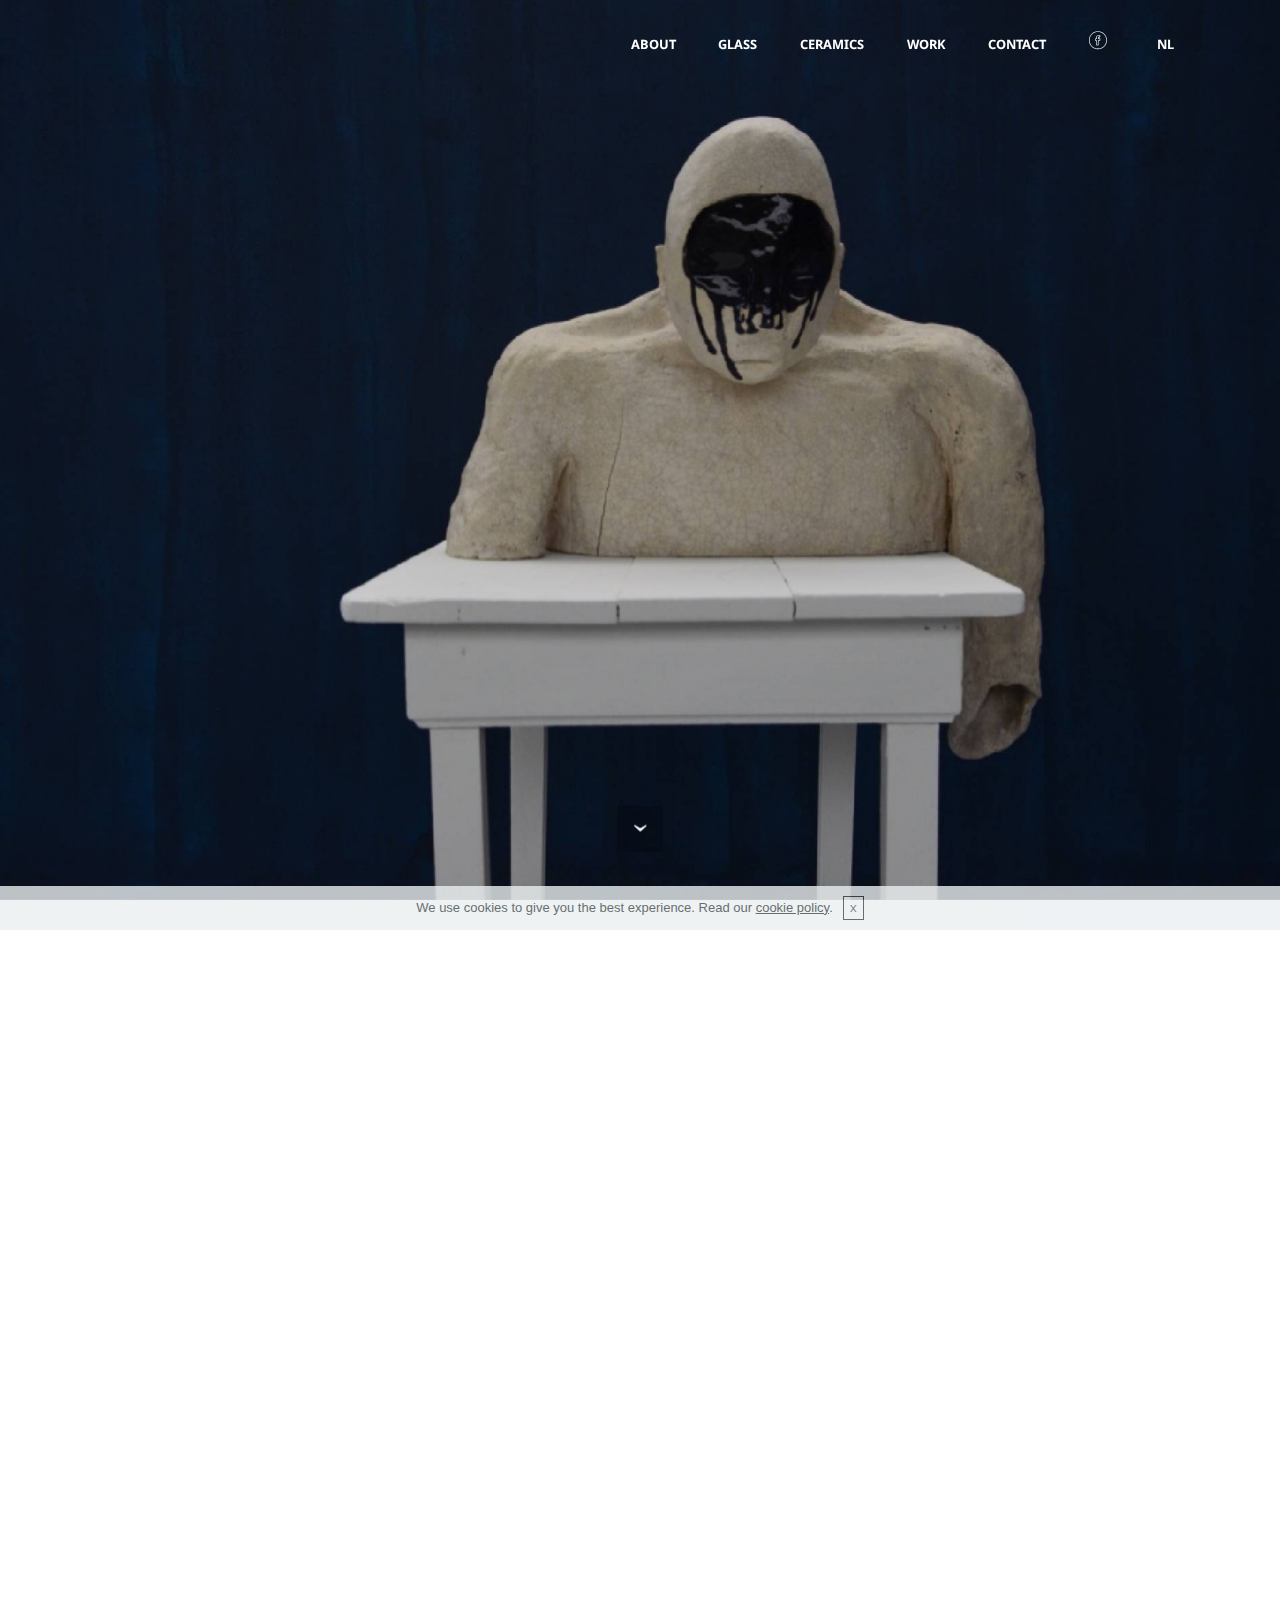
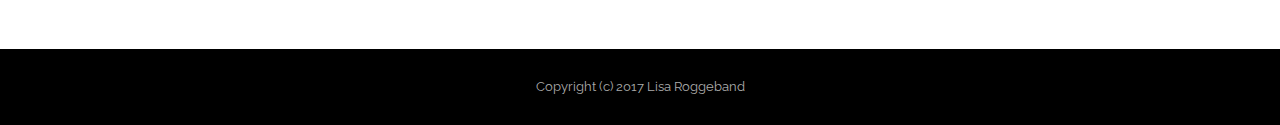
==== commit c4630131: "create github pages" ====
--- a/page3.html
+++ b/page3.html
@@ -7,9 +7,7 @@
   <meta name="generator" content="Mobirise v3.12.1, mobirise.com">
   <meta name="viewport" content="width=device-width, initial-scale=1">
   <link rel="shortcut icon" href="assets/images/logo-v12.png" type="image/x-icon">
-  <meta name="description" content="FRAGMENTATION, WORK , SCULPTURES
-Copyright (c) 2017 Lisa Roggeband
-">
+  <meta name="description" content="FRAGMENTATION, WORK , SCULPTURES">
   <title>WORKS</title>
   <link rel="stylesheet" href="https://fonts.googleapis.com/css?family=Lora:400,700,400italic,700italic&amp;subset=latin">
   <link rel="stylesheet" href="https://fonts.googleapis.com/css?family=Montserrat:400,700">
@@ -55,7 +53,7 @@
                         <div class="hamburger-icon"></div>
                     </button>
 
-                    <ul class="nav-dropdown collapse pull-xs-right nav navbar-nav navbar-toggleable-sm" id="exCollapsingNavbar"><li class="nav-item"><a class="nav-link link" href="index.html">OVER</a></li><li class="nav-item"><a class="nav-link link" href="page1.html" aria-expanded="false">GLAS</a></li><li class="nav-item"><a class="nav-link link" href="page2.html" aria-expanded="false">KERAMIEK</a></li><li class="nav-item"><a class="nav-link link" href="page3.html" aria-expanded="false">WERK</a></li><li class="nav-item"><a class="nav-link link" href="index.html#form1-2" aria-expanded="false">CONTACT</a></li><li class="nav-item"><a class="nav-link link" href="index.html#form1-2" aria-expanded="false"><span class="etl-icon icon-facebook mbr-iconfont mbr-iconfont-btn"></span></a></li><li class="nav-item"><a class="nav-link link" href="index.html#form1-2" aria-expanded="false">ENG</a></li><li class="nav-item"><a class="nav-link link" href="index.html#form1-2" aria-expanded="false"></a></li></ul>
+                    <ul class="nav-dropdown collapse pull-xs-right nav navbar-nav navbar-toggleable-sm" id="exCollapsingNavbar"><li class="nav-item"><a class="nav-link link" href="index.html">ABOUT</a></li><li class="nav-item"><a class="nav-link link" href="page1.html" aria-expanded="false">GLASS</a></li><li class="nav-item"><a class="nav-link link" href="page2.html" aria-expanded="false">CERAMICS</a></li><li class="nav-item"><a class="nav-link link" href="page3.html" aria-expanded="false">WORK</a></li><li class="nav-item"><a class="nav-link link" href="index.html#form1-2" aria-expanded="false">CONTACT</a></li><li class="nav-item"><a class="nav-link link" href="https://www.facebook.com/LisaRoggebandSculptures/" aria-expanded="false" target="_blank"><span class="etl-icon icon-facebook mbr-iconfont mbr-iconfont-btn"></span></a></li><li class="nav-item"><a class="nav-link link" href="file:///var/folders/1r/mk9ltqyd57q4x4vnqhk4v5y00000gn/T/Mobirise-m3J7oI/20170508_135812/index.html" aria-expanded="false">NL</a></li></ul>
                     <button hidden="" class="navbar-toggler navbar-close" type="button" data-toggle="collapse" data-target="#exCollapsingNavbar">
                         <div class="close-icon"></div>
                     </button>
@@ -68,7 +66,7 @@
 
 </section>
 
-<section class="engine"><a rel="external" href="https://mobirise.com">Site Creator</a></section><section class="mbr-section mbr-section-hero mbr-section-full mbr-parallax-background mbr-section-with-arrow mbr-after-navbar" id="header1-13" style="background-image: url(assets/images/website-lisa-8.jpg);">
+<section class="engine"><a rel="external" href="https://mobirise.com">Website Builder</a></section><section class="mbr-section mbr-section-hero mbr-section-full mbr-parallax-background mbr-section-with-arrow mbr-after-navbar" id="header1-13" style="background-image: url(assets/images/thumb-dsc1260-2000x1325.jpg);">
 
     
 
@@ -100,7 +98,7 @@
               
 
               <div class="mbr-table-cell col-md-5 text-xs-center text-md-right content-size">
-                  <h3 class="mbr-section-title display-2"><span style="font-weight: normal;"><em>Zelfportret -&nbsp;</em>2016<br>Keramiek en hout</span></h3>
+                  <h3 class="mbr-section-title display-2"><span style="font-weight: normal;"><em>Selfportret -&nbsp;</em>2016<br>Ceramic and wood</span></h3>
                   
 
                   
@@ -111,7 +109,7 @@
 
 
               <div class="mbr-table-cell mbr-left-padding-md-up mbr-valign-top col-md-7 image-size" style="width: 50%;">
-                  <div class="mbr-figure"><img src="assets/images/website-lisa-9.jpg"></div>
+                  <div class="mbr-figure"><img src="assets/images/thumb-dsc1259-1400x2111.jpg"></div>
               </div>
 
             </div>
--- a/assets/mobirise/css/mbr-additional.css
+++ b/assets/mobirise/css/mbr-additional.css
@@ -1,8 +1,9 @@
 @import url(https://fonts.googleapis.com/css?family=Noto+Sans:400,700);
-@import url(https://fonts.googleapis.com/css?family=Open+Sans:400,300,700);
 @import url(https://fonts.googleapis.com/css?family=Montserrat:400,700);
 @import url(https://fonts.googleapis.com/css?family=Lora:400,700);
 @import url(https://fonts.googleapis.com/css?family=Raleway:400,300,700);
+@import url(https://fonts.googleapis.com/css?family=Open+Sans:400,300,700);
+
 
 
 
@@ -478,10 +479,16 @@
 #menu-1 .dropdown-item[aria-expanded="true"] {
   color: #c0a375!important;
 }
-#header1-1c .mbr-section-lead {
+#header5-0 .mbr-section-title {
+  color: #ffffff;
   text-align: left;
-  font-family: 'Open Sans', sans-serif;
-  font-size: 25px;
+  font-family: 'Noto Sans', sans-serif;
+  font-size: 60px;
+}
+#header5-0 .mbr-section-lead {
+  color: #ffffff;
+  text-align: left;
+  font-family: 'Noto Sans', sans-serif;
 }
 #form1-2 .form-control-label {
   color: #232323;
